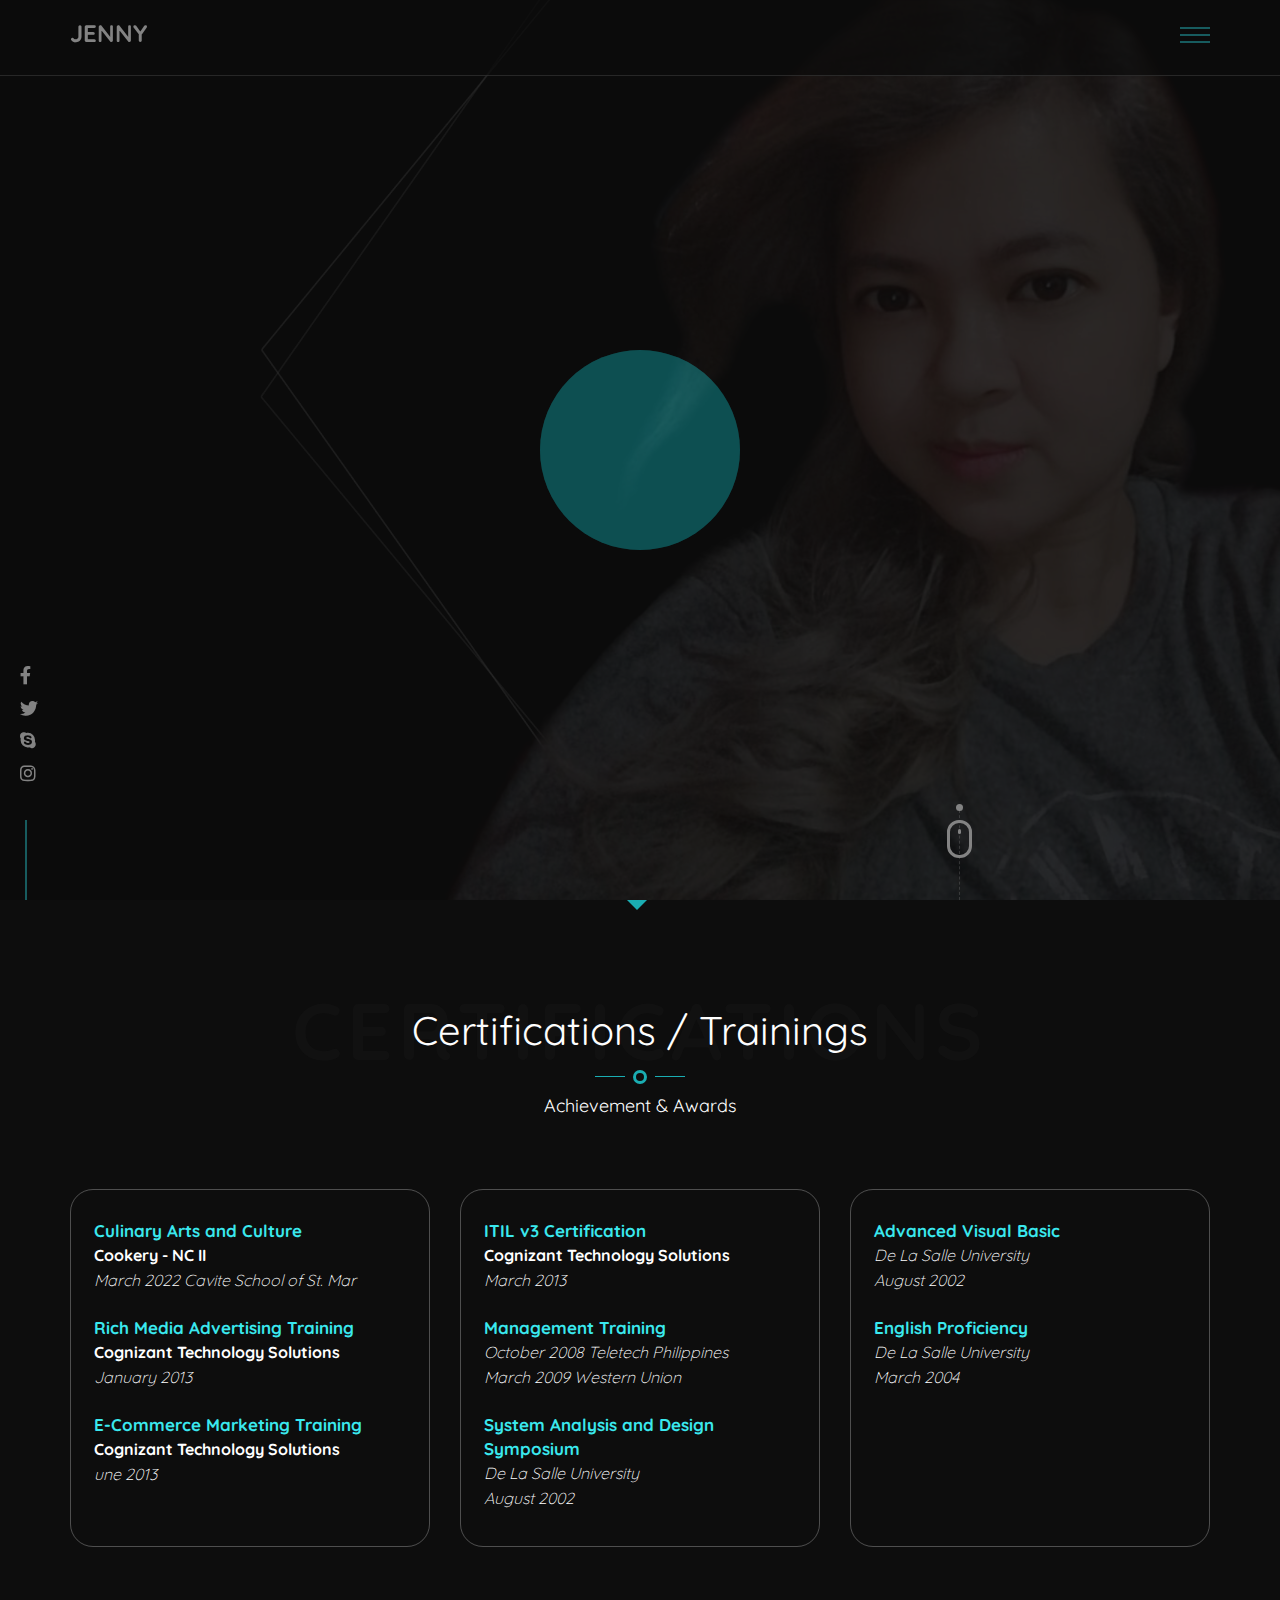
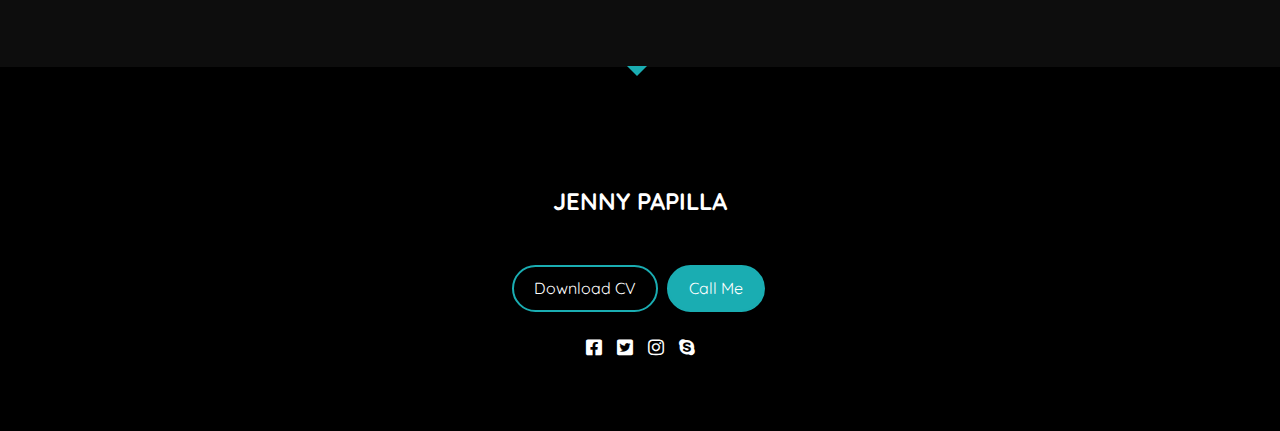
==== certification.html @ 64c02850 "Add files via upload" ====
<!DOCTYPE HTML>
<html lang="en">
<head>
      <meta charset="utf-8">
      <meta http-equiv="X-UA-Compatible" content="IE=edge">
      <meta name="viewport" content="width=device-width, initial-scale=1">
      <meta name="description" content="Hi! I'm Jenny Papilla I am a IT Supervisor and have worked as a consultant. I am confident with my management skills, business acumen and knowledge in analyzation of processes are ideal for the position available in your company." />
      <meta name="keywords" content="Jenny Papilla, Porfolio, It Management, Supervisor" />
      <meta name="author" content="Jenny Papilla" />
      <meta property="og:title" content="Jenny Papilla">
      <meta property="og:url" content="https://jennypapilla.github.io/my/">
      <meta property="og:description" content="Hi! I'm Jenny Papilla I am a IT Supervisor and have worked as a consultant. I am confident with my management skills, business acumen and knowledge in analyzation of processes are ideal for the position available in your company.">
      <meta property="og:image" content="https://jennypapilla.github.io/my/images/slide_1.jpg">
      <link rel="shortcut icon" href="images/favicon.png">
      <title>Jenny Papilla - Objective</title>
      <link rel="stylesheet" href="css/bootstrap.css">
      <link rel="stylesheet" href="css/animate.css">
      <link rel="stylesheet" href="css/all.min.css">
      <link rel="stylesheet" href="css/flexslider.css">
      <link rel="stylesheet" href="css/style.css">
   </head>
   <body>

      <div id="preloader">
         <div class="pre-container">
            <div class="spinner">
               <div class="double-bounce1"></div>
               <div class="double-bounce2"></div>
            </div>
         </div>
      </div>

      <nav id="main-nav">
         <a href="#" class="js-nav-toggle nav-toggle active"><i></i></a>
         <div class="js-fullheight table">
            <div class="table-cell js-fullheight">
               <ul>
                  <li><a href="index.html">Home</a></li>
                  <li><a href="objective.html">Objective</a></li>
                  <li><a href="qualification.html">Qualification</a></li>
                  <li><a href="experience.html">Experience</a></li>
                  <li><a href="certification.html">Certification</a></li>
                  <li><a href="gallery.html">Gallery</a></li>
                  <li><a href="contact.html">Contact</a></li>
               </ul>
               <p class="social-icon">
                  <a href="https://www.facebook.com/1315504285" target="_blank"><i class="fab fa-facebook-square"></i></a>
                  <a href="#"><i class="fab fa-twitter-square"></i></a>
                  <a href="#"><i class="fab fa-instagram"></i></a>
                  <a href="skype:jenel.alexa@gmail.com?chat"><i class="fab fa-skype"></i></a>
               </p>
            </div>
         </div>
      </nav>

      <div class="scroll-icon">
         <a href="#info" class="smoothscroll">
            <div class="mouse"></div>
         </a>
         <div class="end-top"></div>
      </div>
      <div id="page">

         <header class="header">
            <div class="container">
               <div class="navbar-brand">
                  <div class="row">
                     <div class="col-xs-6">
                        <h1 class="text-left"><a class="logo" href="index.html">Jenny</a></h1>
                     </div>
                  </div>
                  <a href="#" class="js-nav-toggle nav-toggle"><i></i></a>
               </div>
            </div>
         </header>

         <section id="banner" class="js-fullheight">
            <div class="flexslider js-fullheight">

               <ul class="list-unstyled ml-5 mt-3 position-relative social-links">
                  <li class="mb-3"><a href="https://www.facebook.com/1315504285" target="_blank"><i class="fab fa-facebook-f"></i></a></li>
                  <li class="mb-3"><a href="#"><i class="fab fa-twitter"></i></a></li>
                  <li class="mb-3"><a href="skype:jenel.alexa@gmail.com?chat"><i class="fab fa-skype"></i></a></li>
                  <li class="mb-3"><a href="#"><i class="fab fa-instagram"></i></a></li>
               </ul>

               <ul class="slides">
                  <li style="background-image: url(images/slide_1.jpg);">
                     <div class="overlay-gradient"></div>
                     <div class="container">
                        <div class="col-md-8 js-fullheight slider-text">
                           <div class="slider-text-inner">
                              <div class="desc slider-mar-top">
                                 <h2>I'm Jenny Papilla!</h2>
                                 <h3>I am a <span>IT</span>
                                    <span id="typed-slide-1"></span>
                                    <span id="typed-strings-slide-1">
                                    <span>Supervisor</span>
                                    <span>Specialist</span>
                                    </span>
                                 </h3>
								<p class="education">De La Salle University - Dasmariñas, Cavite 2004<br>
								   Bachelor of Science in Computer Science</p>
                              </div>
                           </div>
                        </div>
                     </div>
                  </li>

               </ul>
            </div>
         </section>

         <section id="certification" class="bg-light pb-80">
            <div class="container">
               <div class="row">
                  <div class="col-md-8 col-md-offset-2 text-center heading">
                     <div class="header-page">
                        <h2>Certifications / Trainings</h2>
                        <span></span>
                     </div>
					 <span class="heading-meta-sub">Certifications</span>
                     <p>Achievement & Awards</p>
                  </div>
               </div>
               <div class="row">
                  <div class="col-md-4">
                     <div class="core">
                        <div class="text">
                           <span class="header">Culinary Arts and Culture</span><br>
							<span class="meta">Cookery - NC II</span><br>
							<span class="year">March 2022 Cavite School of St. Mar</span>
                        </div>
                        <div class="text">
                           <span class="header">Rich Media Advertising Training</span><br>
							<span class="meta">Cognizant Technology Solutions</span><br>
							<span class="year">January 2013</span>
                        </div>
                        <div class="text">
                           <span class="header">E-Commerce Marketing Training</span><br>
							<span class="meta">Cognizant Technology Solutions</span><br>
							<span class="year">une 2013</span>
                        </div>						
                     </div>				 
                  </div>
                  <div class="col-md-4">
                     <div class="core">
                        <div class="text">
                           <span class="header">ITIL v3 Certification</span><br>
							<span class="meta">Cognizant Technology Solutions</span><br>
							<span class="year">March 2013</span>
                        </div>
                        <div class="text">
                           <span class="header">Management Training</span><br>
							<span class="year">October 2008 Teletech Philippines</span><br>
							<span class="year">March 2009 Western Union</span>
                        </div>	
                        <div class="text">
                           <span class="header">System Analysis and Design Symposium</span><br>
							<span class="year">De La Salle University</span><br>
							<span class="year">August 2002</span>
                        </div>							
                     </div>
                  </div>
                   <div class="col-md-4">
                     <div class="core">
                        <div class="text">
                           <span class="header">Advanced Visual Basic</span><br>
							<span class="year">De La Salle University</span><br>
							<span class="year">August 2002</span>
                        </div>	
                        <div class="text">
                           <span class="header">English Proficiency</span><br>
							<span class="year">De La Salle University</span><br>
							<span class="year">March 2004</span>
                        </div>							
                     </div>
                  </div>
               </div>
            </div>
         </section>
		 
          <footer>
            <div id="footer">
               <div class="container">
                  <div class="row copy-right">
                     <div class="col-md-6 col-md-offset-3 text-center">
                        <h2><a class="footer-logo" href="index.html">Jenny Papilla</a></h2>

                           <div class="col-md-12 no-padding mt-20">
                              <a class="btn btn " href="files/my_cv.pdf">Download CV</a>
                              <a class="btn btn-primary" href="tel:+639605753248">Call Me</a> 
                           </div>
						   
                        <p class="social-icon">
                           <a href="https://www.facebook.com/1315504285" target="_blank"><i class="fab fa-facebook-square"></i></a>
                           <a href="#"><i class="fab fa-twitter-square"></i></a>
                           <a href="#"><i class="fab fa-instagram"></i></a>
                           <a href="skype:jenel.alexa@gmail.com?chat"><i class="fab fa-skype"></i></a>
                        </p>
                     </div>
                  </div>
               </div>
            </div>
            <a id="back-to-top" href="#"><i class="fas fa-chevron-up"></i></a>
         </footer>
      </div>
      <script src="js/jquery.min.js"></script>
      <script src="js/jquery.easing.1.3.js"></script>
      <script src="js/bootstrap.min.js"></script>
      <script src="js/jquery.waypoints.min.js"></script>
      <script src="js/jquery.countTo.js"></script>
      <script src="js/jquery.flexslider-min.js"></script>
      <script src="js/isotope.pkgd.min.js"></script>
      <script src="js/imagesloaded.pkgd.min.js"></script>
      <script src="js/typed.min.js"></script>
      <script src="js/custom.js"></script>
   </body>
</html>
---- css/style.css ----
@import url('https://fonts.googleapis.com/css?family=Quicksand:300,400,500,600,700&amp;display=swap');

html,
body {
  scroll-behavior: smooth;
}

body {
  font-family: "Quicksand", Arial, sans-serif;
  line-height: 1.8;
  font-size: 20px;
  background-color: #0d0d0d;
  font-weight: 400;
  overflow-x: hidden;
  color: #fff;
}

@media screen and (max-width: 992px) {
  body {
    font-size: 14px;
  }
}


body.menu-show {
  overflow: hidden;
  position: fixed;
  height: 100%;
  width: 100%;
}


/* ScrollBar */


/* width */
::-webkit-scrollbar {
  width: 5px;
}


/* Track */
::-webkit-scrollbar-track {
  border-radius: 20px;
}


/* Handle */
::-webkit-scrollbar-thumb {
  background: #1aadb2;
  border-radius: 10px;
}


/* Handle on hover */
::-webkit-scrollbar-thumb:hover {
  background: #1aadb2;
}

@media screen and (max-width: 992px) {
   ::-webkit-scrollbar {
    display: none;
  }
}


/* Typography */

a {
  color: #fff;
  -webkit-transition: 0.5s;
  -o-transition: 0.5s;
  transition: 0.5s;
}

a:hover {
  color: #1aadb2;
}

a:focus,
a:active {
  outline: none;
}

p,
span {
  margin-bottom: 1.5em;
  font-size: 18px;
  color: #fff;
  font-weight: 400;
}

span {
  font-weight: 700;
  font-size: 16px;
  color: #fff;
}

h1,
h2,
h3,
h4,
h5,
h6 {
  color: #fff;
  font-family: "Quicksand", Arial, sans-serif;
  font-weight: 400;
  margin: 0 0 30px 0;
}

::-webkit-selection {
  color: #fcfcfc;
  background: #b7c2c2;
}

::-moz-selection {
  color: #fcfcfc;
  background: #b7c2c2;
}

::selection {
  color: #fcfcfc;
  background: #b7c2c2;
}

hr {
  margin-top: 20px;
  margin-bottom: 20px;
  border: 0;
  border-top: 1px solid #eeeeee21;
  width: 100%;
}


/*======================
        3.HELPER
========================*/

#particles-js {
  height: 100vh;
  width: 100%;
  position: absolute;
  opacity: 0.3;
  z-index: 2;
  top: 0;
}

#page {
  position: relative;
  -webkit-transition: all 0.8s cubic-bezier(0.175, 0.885, 0.32, 1.275);
  -moz-transition: all 0.8s cubic-bezier(0.175, 0.885, 0.32, 1.275);
  -ms-transition: all 0.8s cubic-bezier(0.175, 0.885, 0.32, 1.275);
  -o-transition: all 0.8s cubic-bezier(0.175, 0.885, 0.32, 1.275);
  transition: all 0.8s cubic-bezier(0.175, 0.885, 0.32, 1.275);
  background-color: #0d0d0d;
}


/* buttons */

.btn {
  display: inline-block;
  margin-bottom: 0;
  font-weight: normal;
  text-align: center;
  vertical-align: middle;
  touch-action: manipulation;
  cursor: pointer;
  background-image: none;
  border: 1px solid transparent;
  white-space: nowrap;
  padding: 10px 20px;
  font-size: 14px;
  line-height: 1.42857;
  border-radius: 50px;
  -webkit-user-select: none;
  -moz-user-select: none;
  -ms-user-select: none;
  user-select: none;
}

.btn {
  margin-right: 4px;
  margin-bottom: 20px;
  font-family: "Quicksand", Arial, sans-serif;
  font-size: 16px;
  font-weight: 400;
  color: #1aadb2;
  border: 2px solid #1aadb2;
  -webkit-transition: 0.5s;
  -o-transition: 0.5s;
  transition: 0.5s;
}

.btn:hover {
  margin-right: 4px;
  margin-bottom: 20px;
  font-family: "Quicksand", Arial, sans-serif;
  font-size: 16px;
  font-weight: 400;
  border: 2px solid #fff;
  -webkit-transition: 0.5s;
  -o-transition: 0.5s;
  transition: 0.5s;
}

.btn:hover,
.btn:active,
.btn:focus {
  box-shadow: none !important;
  outline: none !important;
  color: #fff !important;
}

.btn-primary {
  background: #1aadb2;
  color: #000;
  border: 2px solid #1aadb2;
}

.btn-primary:hover,
.btn-primary:focus,
.btn-primary:active {
  background: transparent;
  border-color: #fff !important;
}

.btn-primary.btn-outline {
  background: transparent;
  color: #1aadb2;
  border: 2px solid #1aadb2;
}

.btn-primary.btn-outline:hover,
.btn-primary.btn-outline:focus,
.btn-primary.btn-outline:active {
  background: #1aadb2;
  color: #fff !important;
}

/* Sections */

#featured,
#about,
#blog,
#contact,
#work,
#about-section,
#map-section,
#qualification,
#cerfication,
#resume,
#process {
  padding-bottom: 80px;
}

#blog,
#work,
#contact,
#qualification,
#cerfication,
#resume,
#process {
  padding-top: 80px;
}

.heading {
  margin-bottom: 2em;
}

.heading h2 {
  font-size: 40px;
  font-weight: 400;
  line-height: 1.5;
}

.bg-section {
  background: rgba(0, 0, 0, 0.05);
}

.intro-heading {
  font-size: 40px;
  font-weight: 400;
  line-height: 1.5;
  border: 1px solid #1aadb2;
  display: inline-block;
  padding: 10px;
}

@media screen and (max-width: 768px) {
  .intro-heading {
    font-size: 30px;
  }
}

#about .about-content {
  margin-bottom: 5em;
}

#blog .blog {
  margin-bottom: 60px;
}

/* social icons */

.social-icons {
  margin: 0;
  padding: 0;
}

.social-icons li {
  margin: 0;
  padding: 0;
  list-style: none;
  display: -moz-inline-stack;
  display: inline-block;
  zoom: 1;
  *display: inline;
}

.social-icons li a {
  display: -moz-inline-stack;
  display: inline-block;
  zoom: 1;
  *display: inline;
  color: #fff;
  padding-left: 10px;
  padding-right: 10px;
  text-decoration: none;
}

.social-icons li a i {
  font-size: 20px;
}

.social-icon a {
  padding: 0 5px;
}

.social-icon a i {
  color: #fff;
}

.social-icon a:hover,
.social-icon a:focus {
  text-decoration: none;
}

.social-icon a i:hover {
  color: #000;
}

.social-links {
  content: '';
  position: absolute;
  z-index: 5;
  display: block;
  margin-left: 20px;
  bottom: 100px;
  font-size: 18px;
}

.social-links:after {
  content: '';
  position: absolute;
  width: 2px;
  height: 80px;
  background: #1aadb2;
  z-index: 2;
  display: block;
  overflow: hidden;
  margin-top: 30px;
  margin-left: 5px;
}

.social-links li a {
  color: #fff!important;
}

.social-links li a:hover {
  color: #1aadb2!important;
}


/* background sections */

.bg-dark {
  background: #070707;
}

.bg-light {
  background-color: #0d0d0d;
}

.bg-dots {
  width: 100%;
  background-image: url(../images/tab-bg-elements.png);
  background-repeat: no-repeat;
  background-size: cover;
  background-position: center center;
}

.bg-dots-black {
  width: 100%;
  background-image: url(../images/bg-dots.svg);
  background-repeat: no-repeat;
  background-size: cover;
  background-position: center center;
}

.header-page span:after {
  content: '';
  position: absolute;
  width: 14px;
  height: 14px;
  left: calc(50% - 7px);
  bottom: 65px;
  -webkit-border-radius: 50%;
  border-radius: 50%;
  border: 3px solid #1aadb2;
}

@media (max-width: 991px) {
  .header-page span:after {
    content: '';
    position: absolute;
    width: 14px;
    height: 14px;
    left: calc(50% - 7px);
    bottom: 137px;
    -webkit-border-radius: 50%;
    border-radius: 50%;
    border: 3px solid #1aadb2;
  }
}

.header-page h2:before, 
.header-page h2:before {
    content: '';
    position: absolute;
    width: 30px;
    height: 1px;
    left: calc(50% - 45px);
    bottom: 72px;
    background-color: #1aadb2;
}

@media (max-width: 991px) {
  .header-page h2:before,
  .header-page h2:before {
    content: '';
    position: absolute;
    width: 30px;
    height: 1px;
    left: calc(50% - 45px);
    bottom: 143px;
    background-color: #1aadb2;
  }
}

.header-page h2:after, 
.header-page h2:after {
    content: '';
    position: absolute;
    width: 30px;
    height: 1px;
    left: calc(50% + 15px);
    bottom: 72px;
    background-color: #1aadb2;
}

@media (max-width: 991px) {
  .header-page h2:after,
  .header-page h2:after {
    content: '';
    position: absolute;
    width: 30px;
    height: 1px;
    left: calc(50% + 15px);
    bottom: 143px;
    background-color: #1aadb2;
  }
}

.heading-meta-sub {
  margin-bottom: 15px;
  display: block;
  font-size: 80px;
  text-transform: uppercase;
  color: #99999908;
  font-weight: 700;
  letter-spacing: 5px;
  position: absolute;
  text-align: center;
  z-index: 0;
  top: -42px;
  left: 0;
  right: 0;
  margin-left: auto;
  margin-right: auto;
}

@media (max-width: 991px) {
  .heading-meta-sub {
    margin-bottom: 15px;
    display: block;
    font-size: 48px;
    text-transform: uppercase;
    color: #99999908;
    font-weight: 700;
    letter-spacing: 5px;
    position: absolute;
    text-align: center;
    z-index: 0;
    top: -40px;
    left: 0;
    right: 0;
    margin-left: auto;
    margin-right: auto;
  }
}

.mb-1 {
  margin-bottom: 1.5em!important;
}

.mt-20 {
  margin-top: 20px!important;
}

.mb-20 {
  margin-bottom: 20px!important;
}

.mb-40 {
  margin-bottom: 40px!important;
}

.mt-40 {
  margin-top: 40px!important;
}

.px-25{
  padding: 0px 25px!important;
}

.pt-0{
  padding-top: 0!important;
}

.p-80{
  padding-bottom: 80px!important;
}


.no-padding{
  padding: 0;
  margin: 0;
}


.post-entry {
  width: 100%;
  display: table;
}
@media screen and (max-width: 992px) {
  .post-entry {
    display: block;
    min-height: 400px;
  }
}
.post-entry .post-image {
  background-size: cover;
  background-position: center center;
  background-repeat: no-repeat;
  position: relative;
  height: 474px;
}
@media screen and (max-width: 768px) {
  .post-entry .post-image {
    display: block;
    height: 400px;
  }
}

.post-entry .display-tc {
  display: table-cell;
  vertical-align: middle;
  position: absolute;
  bottom: -115px;
  left: -30%;
  width: 450px;
  border: 1px solid #1aadb2;
}

@media screen and (max-width: 992px) {
  .post-entry .display-tc {
    display: block;
    vertical-align: none;
    text-align: left;
    height: inherit;
    width:315px;
    left: 5%;
  }
}
.post-entry .desc {
  padding: 2em;
  background: rgba(0, 0, 0, 0.9);
  -webkit-box-shadow: 0px 10px 30px -13px rgba(0, 0, 0, 0.75);
  -moz-box-shadow: 0px 10px 30px -13px rgba(0, 0, 0, 0.75);
  box-shadow: 0px 10px 30px -13px rgba(0, 0, 0, 0.75);
}
.post-entry .desc h3 {
  color: #fff;
  font-size: 40px;
  line-height: 54px;
}
.post-entry .desc p {
  color: rgba(255, 255, 255, 0.8);
  margin-bottom: 0;
}
.post-entry .desc .date {
  display: block;
  margin-bottom: 20px;
  color: rgba(255, 255, 255, 0.8);
  font-size: 12px;
  text-transform: uppercase;
  letter-spacing: 5px;
}
@media screen and (max-width: 768px) {
  .post-entry .desc {
    padding: 1.5em;
  }
  .post-entry .desc h3 {
    font-size: 30px;
  }
}

.skill-item h5 {
  font-size: 15px;
  margin-bottom: 5px;
  display: inline-block;
}

.skill-item span {
  font-size: 15px;
  margin-bottom: 5px;
  display: inline-block;
  float: right;
  font-weight: 400;
}

.progress-bar {
  float: left;
  width: 0%;
  height: 100%;
  font-size: 12px;
  line-height: 20px;
  color: transparent;
  text-align: center;
  background-color: #1aadb2;
  -webkit-box-shadow: inset 0 -1px 0 rgba(0, 0, 0, 0.15);
  box-shadow: inset 0 -1px 0 rgba(0, 0, 0, 0.15);
  -webkit-transition: width 0.6s ease;
  -o-transition: width 0.6s ease;
  transition: width 0.6s ease;
}

@media (max-width: 575px) {
  .skill-item {
    margin-bottom: 30px;
    margin-left: 0px;
  }
}

.progress {
  width: 100%;
  overflow: hidden;
  height: 2px;
  margin-bottom: 20px;
  background-color: #ffffff08;
  border-radius: 4px;
  -webkit-box-shadow: inset 0 1px 2px rgba(0, 0, 0, 0.1);
  box-shadow: inset 0 1px 2px rgba(0, 0, 0, 0.1);
}

.progress-bar,
.progress {
  transition: all 4s;
}


.intro-section {
    margin-bottom: 2em;
    padding-bottom: 2em;
}

.table {
  display: table;
  width: 100%;
  height: 100%;
}

@media screen and (max-width: 768px) {
  .table {
    display: block !important;
    height: inherit !important;
    width: inherit !important;
  }
}

.table .table-cell {
  width: 100%;
  height: 100%;
  display: table-cell;
  vertical-align: middle;
}

@media screen and (max-width: 768px) {
  .table .table-cell {
    display: block !important;
    height: inherit !important;
    width: inherit !important;
  }
}

.form-control {
  display: block;
  width: 100%;
  height: 42px;
  padding: 10px 20px;
  font-size: 14px;
  line-height: 1.42857;
  background-color: transparent;
  border-radius: 0px;
  border-bottom: 1px solid #1aadb2;
  -o-transition: border-color ease-in-out 0.15s, box-shadow ease-in-out 0.15s;
  transition: border-color ease-in-out 0.15s, box-shadow ease-in-out 0.15s;
}

.img-fluid {
  width: 100%;
  height: auto;
}


/* scroll icon */

.scroll-icon {
  position: absolute;
  width: 200px;
  height: 90px;
  padding-right: 3.5rem;
  bottom: 0px;
  right: 25%;
  text-align: right;
  border-right: 1px dashed rgba(255, 255, 255, 0.3);
  z-index: 2;
}

.scroll-icon .mouse {
  position: absolute;
  height: 38px;
  width: 25px;
  border: 3px solid #fff;
  border-radius: 12px;
  right: -13px;
  top: 10px;
  display: block;
  text-align: center;
  z-index: 10;
  -webkit-animation: vertical 3s ease infinite;
  animation: vertical 3s ease infinite;
}

.scroll-icon .mouse::before {
  content: "";
  display: block;
  height: 5px;
  width: 3px;
  background-color: #fff;
  position: absolute;
  top: 6px;
  left: 50%;
  margin-left: -1.5px;
  border-radius: 2px;
}

.scroll-icon .end-top {
  content: "";
  background-color: #fff;
  width: 7px;
  height: 7px;
  border-radius: 50%;
  display: inline-block;
  vertical-align: top;
  position: absolute;
  top: -6px;
  right: -4px;
}

.scroll-icon .scroll-text {
  font-size: 1.5rem;
  color: #FFFFFF;
  margin-top: 1.5rem;
}

@-webkit-keyframes vertical {
  0%,
  60%,
  80%,
  100% {
    -webkit-transform: translateY(0);
  }
  20% {
    -webkit-transform: translateY(-5px);
  }
  40% {
    -webkit-transform: translateY(20px);
  }
}

@keyframes vertical {
  0%,
  60%,
  80%,
  100% {
    -webkit-transform: translateY(0);
  }
  20% {
    -webkit-transform: translateY(-5px);
  }
  40% {
    -webkit-transform: translateY(20px);
  }
}


/* back to top button */

#back-to-top {
    position: fixed;
    bottom: 25px;
    right: 25px;
    color: #1aadb2;
    background: transparent;
    padding: 5px 10px;
    border: 1px solid #1aadb2;
}

#back-to-top:hover {
    position: fixed;
    bottom: 25px;
    right: 25px;
    color: #fff;
    background: #1aadb2;
    padding: 5px 10px;
    border: 1px solid #1aadb2;
}


/*===========================
        4.NAVIGATION
=============================*/

.menu-show #page {
  -webkit-transform: scale(0.9);
  -moz-transform: scale(0.9);
  -ms-transform: scale(0.9);
  -o-transform: scale(0.9);
  transform: scale(0.9);
}

#main-nav {
  position: absolute;
  top: 0;
  bottom: 0;
  left: 0;
  right: 0;
  width: 100%;
  height: 100%;
  background: rgba(0, 0, 0, 0.93);
  padding: 3em 0;
  z-index: 1002;
  text-align: center;
  visibility: hidden;
  opacity: 0;
  -webkit-transition: all 0.8s cubic-bezier(0.175, 0.885, 0.32, 1.275);
  -moz-transition: all 0.8s cubic-bezier(0.175, 0.885, 0.32, 1.275);
  -ms-transition: all 0.8s cubic-bezier(0.175, 0.885, 0.32, 1.275);
  -o-transition: all 0.8s cubic-bezier(0.175, 0.885, 0.32, 1.275);
  transition: all 0.8s cubic-bezier(0.175, 0.885, 0.32, 1.275);
  -webkit-transform: scale(0);
  -moz-transform: scale(0);
  -ms-transform: scale(0);
  -o-transform: scale(0);
  transform: scale(0);
  overflow: hidden!important;
}

#main-nav .nav-toggle {
  position: absolute;
  top: 30px;
  right: 30px;
  padding: 20px;
  height: 50px;
  width: 50px;
  background: rgba(0, 0, 0, 0.5);
  line-height: 0;
  padding: 0 !important;
  visibility: hidden;
  opacity: 0;
  -webkit-border-radius: 50%;
  -moz-border-radius: 50%;
  -ms-border-radius: 50%;
  border-radius: 50%;
  -webkit-transition: 0.3s;
  -o-transition: 0.3s;
  transition: 0.3s;
}

#main-nav .nav-toggle:hover {
  background: rgba(0, 0, 0, 0.7);
}

#main-nav .nav-toggle i {
  top: 19px !important;
  left: 0 !important;
  margin: 0 !important;
  padding: 0 !important;
  line-height: 0;
  text-indent: 0;
}

#main-nav .nav-toggle.show {
  visibility: visible;
  opacity: 1;
}

.menu-show #main-nav {
  visibility: visible;
  opacity: 1;
  -webkit-transform: scale(1);
  -moz-transform: scale(1);
  -ms-transform: scale(1);
  -o-transform: scale(1);
  transform: scale(1); 
}

#main-nav h1 {
  text-transform: uppercase;
  font-weight: 700;
  font-size: 30px;
  margin-bottom: 0;
}

#main-nav h1 .logo {
  color: #fff;
}

#main-nav h1 .logo:hover {
  text-decoration: none;
}

#main-nav ul {
  text-align: center;
  padding: 50px 0 50px 0;
  margin: 0;
}

@media screen and (max-width: 768px) {
  #main-nav ul {
    padding: 20px 0 0 0;
  }
}

#main-nav ul li {
  padding: 0;
  margin: 0;
  display: inline-block;
  font-family: "Quicksand", Arial, sans-serif;
}

#main-nav ul li a {
    display: block;
    width: 100%;
    color: rgba(255, 255, 255, 0.8);
    font-size: 23px;
    padding: 8px 18px;
}

@media screen and (max-width: 768px) {
  #main-nav ul li a {
    font-size: 30px;
    padding: 10px 0;
  }
}

#main-nav ul li a:hover,
#main-nav ul li a:active,
#main-nav ul li a:focus {
  color: white;
  outline: none;
  color: #1aadb2;
  text-decoration: none; 
}

@media screen and (max-width: 768px) {
  #main-nav ul li {
    display: block;
  }
}

#main-nav .social-icon a i {
  /* color: rgba(255, 255, 255, 0.5); */
  color: #fff;
}

#main-nav .social-icon a i:hover {
  /* color: rgba(255, 255, 255, 0.5); */
  color: #1aadb2;
}

.nav-toggle {
  cursor: pointer;
  text-decoration: none;
  position: absolute !important;
  top: 0;
  right: 0;
}

.nav-toggle.active i::before,
.nav-toggle.active i::after {
  background: #fff;
}

.nav-toggle.dark.active i::before,
.nav-toggle.dark.active i::after {
  background: #fff;
}

.nav-toggle:hover,
.nav-toggle:focus,
.nav-toggle:active {
  outline: none;
  border-bottom: none !important;
}

.nav-toggle i {
  position: relative;
  display: -moz-inline-stack;
  display: inline-block;
  zoom: 1;
  *display: inline;
  width: 30px;
  height: 2px;
  color: #1aadb2;
  font: bold 14px/.4 Helvetica;
  text-transform: uppercase;
  text-indent: -55px;
  background: #1aadb2;
  transition: all .2s ease-out;
}

.menu-show .nav-toggle i {
  background: #fff;
  color: #fff;
}

.nav-toggle i::before,
.nav-toggle i::after {
  content: '';
  width: 30px;
  height: 2px;
  background: #1aadb2;
  position: absolute;
  left: 0;
  -webkit-transition: 0.2s;
  -o-transition: 0.2s;
  transition: 0.2s;
}

.menu-show .nav-toggle i::before,
.menu-show .nav-toggle i::after {
  background: #1aadb2;
}

@media screen and (max-width: 992px) {
  .nav-toggle i {
    background: #1aadb2;
  }
  .nav-toggle i::before,
  .nav-toggle i::after {
    background: #1aadb2;
  }
}

.nav-toggle.dark i {
  position: relative;
  color: #000;
  background: #000;
  transition: all .2s ease-out;
}

.nav-toggle.dark i::before,
.nav-toggle.dark i::after {
  background: #000;
  -webkit-transition: 0.2s;
  -o-transition: 0.2s;
  transition: 0.2s;
}

.nav-toggle i::before {
  top: -7px;
}

.nav-toggle i::after {
  bottom: -7px;
}

.nav-toggle:hover i::before {
  top: -10px;
}

.nav-toggle:hover i::after {
  bottom: -10px;
}

.nav-toggle.active i {
  background: transparent;
}

.nav-toggle.active i::before {
  top: 0;
  -webkit-transform: rotateZ(45deg);
  -moz-transform: rotateZ(45deg);
  -ms-transform: rotateZ(45deg);
  -o-transform: rotateZ(45deg);
  transform: rotateZ(45deg);
}

.nav-toggle.active i::after {
  bottom: 0;
  -webkit-transform: rotateZ(-45deg);
  -moz-transform: rotateZ(-45deg);
  -ms-transform: rotateZ(-45deg);
  -o-transform: rotateZ(-45deg);
  transform: rotateZ(-45deg);
}

.nav-toggle {
  float: right;
  z-index: 1003;
  position: relative;
  display: block;
  margin: 0 auto;
  cursor: pointer;
  margin-top: 0px;
}

@media screen and (max-width: 768px) {
  .nav-toggle {
    display: block;
    top: 0px;
  }
}


/*===========================
        5.HEADER
=============================*/

header {
    width: 100%;
    position: fixed;
    top: 0;
    padding: 1em 0;
    padding-bottom: 0px;
    background-color: #000000b3;
    border-bottom: 1px #8080807a solid;
    z-index: 2;
    transition: 1s;
}

@media screen and (max-width: 768px) {
  header {
    padding: 2em 0;
    padding-bottom: 0;
  }
}

header .navbar-brand {
  float: left;
  width: 100%;
  position: relative;
  padding: 0;
}

header .navbar-brand h1 {
  width: 20%;
  display: block;
  font-family: "Quicksand", Arial, sans-serif;
  margin-bottom: 0;
}

header .navbar-brand .logo {
  display: block;
  font-size: 24px;
  text-transform: uppercase;
  color: #fff;
  font-weight: 700;
}

header .navbar-brand .logo:hover {
  text-decoration: none !important;
  color: #fff !important;
}

header .navbar-brand .logo:active,
header .navbar-brand .logo:focus {
  outline: none;
  text-decoration: none;
}

header .navbar-brand .logo span {
  font-size: 24px;
  color: #1aadb2;
}

header .navbar-brand .social-icon {
  margin-top: 10px;
  margin-bottom: 0;
  padding-bottom: 0;
  padding-right: 50px;
}

header .navbar-brand .social-icon a {
  margin-bottom: 0;
}

@media screen and (max-width: 992px) {
  header .navbar-brand .social-icon a i {
    color: rgba(255, 255, 255, 0.5);
  }
}

@media screen and (max-width: 480px) {
  header .navbar-brand .social-icon {
    display: none;
  }
}


/*===========================
        6.BANNER
=============================*/

#banner {
  width: 100%;
  margin-bottom: 5em;
  min-height: 700px;
  background: #fff url(../images/loader.html) no-repeat center center;
  z-index: 1;
}

@media screen and (max-width: 992px) {
  #banner {
    width: 100%;
  }
}

#banner .btn.btn-primary {
  padding: 14px 30px !important;
}

#banner .flexslider {
  border: none;
  z-index: 1;
  margin-bottom: 0;
}

#banner .flexslider .slides {
  position: relative;
}

@media screen and (max-width: 768px) {
  #banner .flexslider .slides {
    overflow: hidden;
  }
}

#banner .flexslider .slides li {
  background-repeat: no-repeat;
  background-size: cover;
  background-position: center center;
  background-attachment: fixed;
  min-height: 700px;
  position: relative;
}

#banner .flexslider .slides li:after {
  position: absolute !important;
  top: 0;
  bottom: 0;
  left: 0;
  right: 0;
  content: '';
  background: rgba(0, 0, 0, 0.7);
  z-index: 1;
}

#banner .flexslider .slides .desc h3{
  color: #1aadb2;
}

#banner .flexslider .flex-control-nav {
  position: absolute;
  bottom: 0;
  z-index: 1000;
  width: 1%;
  right:0;
}

@media screen and (max-width: 768px) {
  #banner .flexslider .flex-control-nav {
    bottom: 1em;
    width: 1%;
  }
}

#banner .flexslider .flex-control-nav li a {
  background: rgba(255, 255, 255, 0.2);
  box-shadow: none;
  width: 12px;
  height: 12px;
  cursor: pointer;
}

#banner .flexslider .flex-control-nav li a.flex-active {
  cursor: pointer;
  background: #1aadb2;
}

#banner .flexslider .flex-direction-nav {
  display: none;
}

#banner .flexslider .slider-text {
  display: table;
  opacity: 0;
  height: 700px;
  z-index: 9;
}

@media screen and (max-width: 768px) {
  #banner .flexslider .slider-text {
    text-align: center;
  }
}

#banner .flexslider .slider-text>.slider-text-inner {
  display: table-cell;
  vertical-align: middle;
  height: 700px;
  background-image: url(../images/Shape.png);
  background-repeat: no-repeat;
}

#banner .flexslider .slider-text>.slider-text-inner h2 {
  font-size: 60px;
  font-weight: 400;
  color: #fff;
}

@media screen and (max-width: 768px) {
  #banner .flexslider .slider-text>.slider-text-inner h2 {
    font-size: 40px;
  }
}

#banner .flexslider .slider-text>.slider-text-inner p {
  color: rgba(255, 255, 255, 0.8);
}

#banner .flexslider .slider-text>.slider-text-inner p .btn:hover {
  color: #fff !important;
}

#banner .flexslider .slider-text>.slider-text-inner span {
  color: #fff;
  font-size: 24px;
  font-family: "Quicksand", Arial, sans-serif;
  font-weight: 400;
  margin: 0 0 30px 0;
}

#banner .flexslider .slider-text>.slider-text-inner .lead a {
  color: rgba(255, 255, 255, 0.7);
  border-bottom: 1px solid rgba(255, 255, 255, 0.5);
}

#banner .flexslider .slider-text>.slider-text-inner .lead a:hover {
  text-decoration: none;
}

#banner .flexslider .slider-text>.slider-text-inner .desc {
  padding: 5em;
}

@media screen and (max-width: 992px) {
  #banner .flexslider .slider-text>.slider-text-inner .desc {
    padding: 0;
    background: none;
    -webkit-box-shadow: 0px 10px 30px -13px transparent;
    -moz-box-shadow: 0px 10px 30px -13px transparent;
    box-shadow: 0px 10px 30px -13px transparent;
  }
}

#banner .flex-control-nav li {
    margin: 0px 6px;
    display: inline-block;
    zoom: 1;
    *display: inline;
}

#banner .flexslider .flex-control-nav li a {
  background: transparent;
  border: 1px solid #1aadb2;
  border-radius: 50px;
  box-shadow: none;
  width: 12px;
  height: 12px;
  cursor: pointer;
}

#banner .flexslider:after {
  content: '';
  display: block;
  height: 0;
  position: absolute;
  width: 0;
  overflow: hidden;
  bottom: -10px;
  left: calc(50% - 13px);
  z-index: 2;
  border-top: 10px #1aadb2 solid;
  border-left: 10px transparent solid;
  border-right: 10px transparent solid;
}

.flex-control-nav {
  width: 100%;
  position: absolute;
  bottom: -40px;
  text-align: left;
  margin-right: 20px;
}


/*===========================
        7.ABOUT
=============================*/

#about ul {
  margin: 0;
  list-style: none;
  padding: 0;
}

#about ul li {
  margin-bottom: 1.5em;
  font-size: 16px;
  line-height: 1.75em;
  font-weight: 400;
}

#about ul li span {
  margin-right: 5px;
  display: block;
  margin-bottom: 0;
  color: #1aadb2;
}

#about .img-box img {
  height: 100px;
  width: 100px;
  border-radius: 50%;
  float: left;
  border: 2px solid #1aadb2;
  margin-bottom: 40px;
}

@media (max-width: 991px) {
  #about .img-box img {
    height: 100px;
    width: 100px;
    border-radius: 50%;
    margin: .9rem 0 0 0;
    float: none;
    border: 2px solid #1aadb2;
    margin-bottom: 40px;
  }
}

#about .about-text {
  text-align: left;
  padding-left: 13rem;
}

@media (max-width: 991px) {
  #about .about-text {
    text-align: left;
    padding-left: 0rem;
  }
}

#about .about-info {
  padding-left: 13rem;
}

@media (max-width: 991px) {
  #about .about-info {
    text-align: left;
    padding-left: 0rem;
  }
}

#resume .item .meta {
    font-size: 18px;
    color: #1aadb2;
}

#resume .item h5 {
  opacity: .8;
  font-size: 14px;
  font-weight: 500;
  margin-bottom: 10px;
}

#resume .item h4 {
	margin: 0;
    font-weight: bold;
    color: #3ae8ee;
    padding-bottom: 12px;
    border-bottom: 1px #8080807a solid;
}

#resume .item {
  position: relative;
  width: 100%;
  display: inline-block;
}

#resume .item .item-icon {
  margin-right: 10px;
}


/* Tabs panel */

#resume .tabbable-panel {
  padding: 10px;
}


/* Default mode */

#resume .tabbable-line>.nav-tabs {
  border: none;
  margin: 0px;
}

#resume .tabbable-line>.nav-tabs>li {
  margin-right: 2px;
}

#resume .tabbable-line>.nav-tabs>li>a {
  border: 0;
  margin-right: 0;
  color: #fff;
  font-size: 16px;
  font-weight: 400;
  letter-spacing: 5px;
}

#resume .tabbable-line>.nav-tabs>li>a>i {
  color: #a6a6a6;
}

#resume .tabbable-line>.nav-tabs>li.open,
#resume .tabbable-line>.nav-tabs>li:hover {
  border-bottom: 4px solid #1aadb2;
}

#resume .tabbable-line>.nav-tabs>li.open>a,
#resume .tabbable-line>.nav-tabs>li:hover>a {
  border: 0;
  background: none !important;
  color: #fff;
}

#resume .tabbable-line>.nav-tabs>li.open>a>i,
#resume .tabbable-line>.nav-tabs>li:hover>a>i {
  color: #a6a6a6;
}

#resume .tabbable-line>.nav-tabs>li.open .dropdown-menu,
#resume .tabbable-line>.nav-tabs>li:hover .dropdown-menu {
  margin-top: 0px;
}

#resume .tabbable-line>.nav-tabs>li.active {
  border-bottom: 4px solid #1aadb2;
  position: relative;
}

#resume .tabbable-line>.nav-tabs>li.active>a {
  border: 0;
  color: #1aadb2;
}

#resume .tabbable-line>.nav-tabs>li.active>a>i {
  color: #1aadb2;
}

#resume .tabbable-line>.tab-content {
  margin-top: -3px;
  border: 0;
  border-top: 1px solid #eeeeee0d;
  padding: 15px 0;
}

#resume .portlet .tabbable-line>.tab-content {
  padding-bottom: 0;
}


/* Below tabs mode */

#resume .tabbable-line.tabs-below>.nav-tabs>li {
  border-top: 4px solid transparent;
}

#resume .tabbable-line.tabs-below>.nav-tabs>li>a {
  margin-top: 0;
}

#resume .tabbable-line.tabs-below>.nav-tabs>li:hover {
  border-bottom: 0;
  border-top: 4px solid #1aadb2;
}

#resume .tabbable-line.tabs-below>.nav-tabs>li.active {
  margin-bottom: -2px;
  border-bottom: 0;
  border-top: 4px solid #1aadb2;
}

#resume .tabbable-line.tabs-below>.tab-content {
  margin-top: -10px;
  border-top: 0;
  border-bottom: 1px solid #1aadb2;
  padding-bottom: 15px;
}

#resume .nav-tabs>li.active>a,
#resume .nav-tabs>li.active>a:hover,
#resume .nav-tabs>li.active>a:focus {
  color: #1aadb2;
  background-color: transparent;
  border: 0;
  border-bottom-color: transparent;
  cursor: default;
}

#resume .skill-item h5 {
  font-size: 15px;
  margin-bottom: 5px;
  display: inline-block;
}

#resume .skill-item span {
  font-size: 15px;
  margin-bottom: 5px;
  display: inline-block;
  float: right;
  font-weight: 400;
}

#resume .progress-bar {
  float: left;
  width: 0%;
  height: 100%;
  font-size: 12px;
  line-height: 20px;
  color: transparent;
  text-align: center;
  background-color: #1aadb2;
  -webkit-box-shadow: inset 0 -1px 0 rgba(0, 0, 0, 0.15);
  box-shadow: inset 0 -1px 0 rgba(0, 0, 0, 0.15);
  -webkit-transition: width 0.6s ease;
  -o-transition: width 0.6s ease;
  transition: width 0.6s ease;
}

@media (max-width: 575px) {
  #resume .skill-item {
    margin-bottom: 30px;
    margin-left: 0px;
  }
}

#resume .progress {
  width: 100%;
  overflow: hidden;
  height: 2px;
  margin-bottom: 20px;
  background-color: #ffffff08;
  border-radius: 4px;
  -webkit-box-shadow: inset 0 1px 2px rgba(0, 0, 0, 0.1);
  box-shadow: inset 0 1px 2px rgba(0, 0, 0, 0.1);
}

#resume .progress-bar,
#resume .progress {
  transition: all 4s;
}

#qualification .core {
    text-align: left;
    width: 100%;
    height: 495px;
    border-radius: 23px;
    float: left;
    margin-bottom: 40px;
    position: relative;
    padding: 30px 0;
    border: 1px solid #ffffff45;
}

#certification .core {
    text-align: left;
    width: 100%;
    height: 358px;
    border-radius: 23px;
    float: left;
    margin-bottom: 40px;
    position: relative;
    padding: 28px 23px;
    border: 1px solid #ffffff45;
}

#qualification .core .icon {
  position: absolute;
  top: 0;
  left: 0;
  width: 100px;
  height: 100px;
  display: table;
  text-align: center;
  background: rgba(0, 0, 0, 0.03);
  -webkit-border-radius: 2px;
  -moz-border-radius: 2px;
  -ms-border-radius: 2px;
  border-radius: 2px;
}

#certification .core .icon {
  position: absolute;
  top: 0;
  left: 0;
  width: 100px;
  height: 100px;
  display: table;
  text-align: center;
  background: rgba(0, 0, 0, 0.03);
  -webkit-border-radius: 2px;
  -moz-border-radius: 2px;
  -ms-border-radius: 2px;
  border-radius: 2px;
}

#qualification .core .icon i {
  display: table-cell;
  vertical-align: middle;
  color: #1aadb2;
  font-size: 40px;
  height: 100px;
}

#certification .core .icon i {
  display: table-cell;
  vertical-align: middle;
  color: #1aadb2;
  font-size: 40px;
  height: 100px;
}

@media screen and (max-width: 1200px) {
  #qualification .core .icon i {
    font-size: 40px;
  }
  #certification .core .icon i {
    font-size: 40px;
  }
}

#qualification .core .text {
  width: 100%;
  padding-right: 11px;
}

#certification .core .text {
  width: 100%;
  line-height: 23px;
  padding-bottom: 23px; 
}
#certification .header {
    font-size: 17px;
    font-weight: bold;
    color: #3ae8ee;
}

#qualification .core .text h2,
#qualification .core .text h3 {
  margin: 0;
  padding: 0;
}

#certification .core .text h2,
#certification .core .text h3 {
  margin: 0;
  padding: 0;
}

#qualification .core .text h3 {
  font-weight: 500;
  margin-bottom: 20px;
  color: #1aadb2;
  font-size: 14px;
  letter-spacing: 3px;
  text-transform: uppercase;
}

#certification .core .text h3 {
  font-weight: 500;
  margin-bottom: 20px;
  color: #1aadb2;
  font-size: 14px;
  letter-spacing: 3px;
  text-transform: uppercase;
}

#qualification .core.core-sm .text {
  margin-top: 30px;
}

#certification .core.core-sm .text {
  margin-top: 30px;
}

#qualification .core.core-sm .icon i {
  color: #1aadb2;
  font-size: 40px;
}

#certification .core.core-sm .icon i {
  color: #1aadb2;
  font-size: 40px;
}

@media screen and (max-width: 1200px) {
  #qualification .core.core-sm .icon i {
    font-size: 28px;
  }
  #certification .core.core-sm .icon i {
    font-size: 28px;
  }  
}

#qualification .core-lg .text h2,
#qualification .core-lg .text h3 {
  margin: 0;
  padding: 0;
}

#certification .core-lg .text h2,
#certification .core-lg .text h3 {
  margin: 0;
  padding: 0;
}

#qualification .core-lg .text h3 {
  font-weight: 500;
  margin-bottom: 20px;
  color: rgba(0, 0, 0, 0.8);
  font-size: 14px;
  letter-spacing: .2em;
  text-transform: uppercase;
}

#certification .core-lg .text h3 {
  font-weight: 500;
  margin-bottom: 20px;
  color: rgba(0, 0, 0, 0.8);
  font-size: 14px;
  letter-spacing: .2em;
  text-transform: uppercase;
}

#qualification .core .box-num {
  position: absolute;
  top: 60%;
  transform: translateY(-50%);
  left: 32px;
}

#certification .core .box-num {
  position: absolute;
  top: 60%;
  transform: translateY(-50%);
  left: 32px;
}

#qualification .core .box-num h2 {
  font-weight: 700;
  color: #afafaf12;
}

#certification .core .box-num h2 {
  font-weight: 700;
  color: #afafaf12;
}
/*===========================
        10.COUNTERS
=============================*/

.counters {
  padding: 3em 0;
  background: #000;
}

.counters .heading-section h2 {
  color: #fff;
  font-weight: 400;
  font-size: 40px;
}

.counters .counter {
  font-size: 40px;
  display: block;
  color: #fff;
  font-family: "Quicksand", Arial, sans-serif;
  width: 100%;
  font-weight: 400;
  margin-bottom: .3em;
}

.counters .counter-label {
  color: #fff;
  text-transform: uppercase;
  font-size: 14px;
  letter-spacing: 5px;
  margin-bottom: 2em;
  display: block;
  font-weight: 400;
}


/*===========================
        11.WORK
=============================*/

#work .work-filter {
  list-style: none;
  z-index: 10;
  background: transparent;
  margin-bottom: 30px;
  border: 0;
  border-bottom: 1px solid #eeeeee0d;
  list-style: none;
  z-index: 10;
  background: transparent;
  padding: 0;
}

#work .work-filter:after {
  content: '';
  position: absolute;
  border: 1px solid #1aadb20f;
  position: absolute;
  background-size: 144px 166px;
  background-repeat: no-repeat;
  bottom: -80px;
  left: 1px;
  z-index: -1;
  content: '';
  height: 172px;
  width: 160px;
  background: #0d0d0d;
}

#work .work-filter li.active {
  color: #1aadb2!important;
  border-bottom: 4px solid #1aadb2;
  position: relative;
  padding: 10px 15px;
  font-size: 14px;
}

#work .work-filter li:hover {
  color: #1aadb2!important;
  border-bottom: 4px solid #1aadb2;
  position: relative;
}

#work .work-filter li {
  display: inline-block!important;
  font-size: 18px;
  color: #fff;
  cursor: pointer;
  font-weight: 700;
  padding: 10px 15px;
  font-size: 14px;
}

#work .work {
  background-size: cover;
  background-position: center center;
  background-repeat: no-repeat;
  position: relative;
  width: 100%;
  display: block;
  margin-bottom: 30px;
}

#work .work .desc {
  position: absolute;
  top: 0;
  bottom: 0;
  left: 0;
  width: 100%;
  right: 0;
  background: rgba(0, 0, 0, 0.9);
  opacity: 0;
  -webkit-transition: 0.3s;
  -o-transition: 0.3s;
  transition: 0.3s;
}

#work .work .desc .con {
  position: absolute;
  bottom: 20px;
  left: 20px;
  right: 20px;
}

#work .work .desc .con span {
  display: inline;
  padding-right: 5px;
}

#work .work .desc .con span a {
  color: #cccccc;
  padding: 5px;
  background: #333333;
  -webkit-border-radius: 4px;
  -moz-border-radius: 4px;
  -ms-border-radius: 4px;
  border-radius: 4px;
}

#work .work .desc h3 {
  font-size: 16px;
  font-weight: 500;
  text-transform: uppercase;
  letter-spacing: 1px;
  -webkit-transition: -webkit-transform 0.3s, opacity 0.3s;
  -webkit-transition: opacity 0.3s, -webkit-transform 0.3s;
  transition: opacity 0.3s, -webkit-transform 0.3s;
  -o-transition: transform 0.3s, opacity 0.3s;
  transition: transform 0.3s, opacity 0.3s;
  transition: transform 0.3s, opacity 0.3s, -webkit-transform 0.3s;
  -webkit-transform: translate3d(0, -15px, 0);
  transform: translate3d(0, -15px, 0);
  margin-bottom: 15px;
}

#work .work .desc h3 a {
  color: #1aadb2;
  border-left: 2px solid #1aadb2;
  padding: 10px;
}

#work .work .desc span {
  display: block;
  color: #999999;
  font-size: 13px;
  -webkit-transition: -webkit-transform 0.3s, opacity 0.3s;
  -webkit-transition: opacity 0.3s, -webkit-transform 0.3s;
  transition: opacity 0.3s, -webkit-transform 0.3s;
  -o-transition: transform 0.3s, opacity 0.3s;
  transition: transform 0.3s, opacity 0.3s;
  transition: transform 0.3s, opacity 0.3s, -webkit-transform 0.3s;
  -webkit-transform: translate3d(0, 15px, 0);
  transform: translate3d(0, 15px, 0);
}

#work .work .desc span a {
  color: #000;
}

@media screen and (max-width: 768px) {
  #work .work .desc {
    opacity: 1;
    background: rgba(0, 0, 0, 0.5);
  }
  #work .work .desc h3 {
    font-size: 28px;
    -webkit-transform: translate3d(0, 0, 0);
    transform: translate3d(0, 0, 0);
    color: #000;
  }
  #work .work .desc span {
    -webkit-transform: translate3d(0, 0, 0);
    transform: translate3d(0, 0, 0);
  }
}

#work .work:hover .desc {
  opacity: 1;
}

#work .work:hover .desc h3 {
  -webkit-transform: translate3d(0, 0, 0);
  transform: translate3d(0, 0, 0);
}

#work .work:hover .desc span {
  -webkit-transform: translate3d(0, 0, 0);
  transform: translate3d(0, 0, 0);
}

#work .work-desc h2 {
  font-size: 16px;
  font-weight: 500;
  text-transform: uppercase;
  letter-spacing: 1px;
  margin-bottom: 15px;
}

#work .work-desc span {
  display: block;
  color: #666666;
  font-size: 13px;
  margin-bottom: 15px;
}

#work .work-desc span a {
  color: #666666;
}


/*===========================
        12.BLOG
=============================*/

#blog .blog>a {
  display: block;
  position: relative;
  -webkit-transition: 0.5s;
  -o-transition: 0.5s;
  transition: 0.5s;
}

#blog .blog>a img {
  width: 100%;
}

@media screen and (max-width: 768px) {
  #blog .blog {
    width: 100%;
  }
}

#blog .blog .blog-text {
  margin-bottom: 30px;
  position: relative;
  width: 100%;
  padding: 30px;
  float: left;
  background: #000;
  border-bottom: 2px solid #1aadb2;
  -webkit-box-shadow: 0px 2px 5px 0px rgba(0, 0, 0, 0.6);
  -moz-box-shadow: 0px 2px 5px 0px rgba(0, 0, 0, 0.6);
  box-shadow: 0px 2px 5px 0px rgba(0, 0, 0, 0.6);
  -webkit-transition: 0.3s;
  -o-transition: 0.3s;
  transition: 0.3s;
}

#blog .blog .blog-text span {
  display: inline-block;
  margin-bottom: 20px;
}

#blog .blog .blog-text span.posted_on {
  font-size: 13px;
  letter-spacing: 5px;
  text-transform: uppercase;
  font-weight: 400;
}

#blog .blog .blog-text h3 {
  font-size: 18px;
  margin-bottom: 20px;
  line-height: 1.5;
}

#blog .blog .blog-text h3 a {
  color: white;
}

#blog .blog .blog-text:hover {
  -webkit-box-shadow: 0px 14px 30px -15px rgba(0, 0, 0, 0.3);
  -moz-box-shadow: 0px 14px 30px -15px rgba(0, 0, 0, 0.3);
  -ms-box-shadow: 0px 14px 30px -15px rgba(0, 0, 0, 0.3);
  -o-box-shadow: 0px 14px 30px -15px rgba(0, 0, 0, 0.3);
  box-shadow: 0px 14px 30px -15px rgba(0, 0, 0, 0.3);
}

#blog .blog .blog-text:hover h3 a {
  text-decoration: none;
}


/*===========================
        13.CONTACT
=============================*/

#contact .contact-info {
  margin-bottom: 4em;
  padding: 0;
}

#contact .contact-info li {
  list-style: none;
  margin: 0 0 20px 0;
  position: relative;
  padding-left: 40px;
  color: #fff;
  font-size: 18px;
}

#contact .contact-info li i {
  position: absolute;
  top: .3em;
  left: 0;
  font-size: 22px;
  color: #fff;
}

#contact .contact-info li a {
  color: #fff;
}

.form-control {
  -webkit-box-shadow: none;
  -moz-box-shadow: none;
  -ms-box-shadow: none;
  -o-box-shadow: none;
  box-shadow: none;
  border: none;
  font-size: 18px;
  font-weight: 400;
  border-bottom: 1px solid #1aadb2;
}

.form-control:focus,
.form-control:active {
  box-shadow: none;
  border-bottom: 1px solid #1aadb2;
}

input[type="text"] {
  height: 50px;
}

.form-group {
  margin-bottom: 30px;
}


/*===========================
        14.FOOTER
=============================*/

#footer {
  border-top: 1px solid rgba(0, 0, 0, 0.1);
  padding: 2em 0;
  background: #000;
}

#footer .section-title {
  font-size: 24px;
  font-weight: 400;
}

#footer ul {
  margin: 0;
  padding: 0;
}

#footer ul li {
  font-size: 18px;
  list-style: none;
  margin-bottom: 0;
}

#footer ul li a {
  color: #fff;
}

#footer .footer-logo {
  display: block;
  font-size: 24px;
  text-transform: uppercase;
  color: #fff;
  font-weight: 700;
}

#footer .footer-logo span {
  font-size: 24px;
  color: #1aadb2;
}

#footer .float {
  width: 50%;
  float: left;
}

@media screen and (max-width: 768px) {
  #footer .float {
    width: 100%;
  }
}

#footer .copy-right {
  padding-top: 4em;
}

#footer a {
  color: white;
}

#footer a:hover,
#footer a:focus {
  text-decoration: none;
  color: #1aadb2;
}

#footer .form-inline .form-group {
  width: 100% !important;
  margin-bottom: 10px;
}

#footer .form-inline .form-group .form-control {
  width: 100%;
  background: rgba(0, 0, 0, 0.05);
  border: none;
}

#footer #header-subscribe #email {
  padding-right: 4em;
}

#footer #header-subscribe button {
  position: absolute;
  top: 0;
  right: 10px;
  border-top-left-radius: 0px !important;
  border-bottom-left-radius: 0px !important;
  background: #1aadb2;
  border: none;
}

#footer #header-subscribe button i {
  color: #fff;
  font-size: 25px;
}

#footer:before {
  content: '';
  display: block;
  height: 0;
  position: absolute;
  width: 0;
  overflow: hidden;
  margin-top: -42px;
  left: calc(50% - 13px);
  z-index: 2;
  border-top: 10px #1aadb2 solid;
  border-left: 10px transparent solid;
  border-right: 10px transparent solid;
}

@media screen and (max-width: 992px) {
    #footer:before {
    content: '';
    display: block;
    height: 0;
    position: absolute;
    width: 0;
    overflow: hidden;
    margin-top: -28px;
    left: calc(50% - 13px);
    z-index: 2;
    border-top: 10px #1aadb2 solid;
    border-left: 10px transparent solid;
    border-right: 10px transparent solid;
  }
}


/*===========================
        15.PRELOADER
=============================*/

#preloader {
  position: fixed;
  top: 0;
  left: 0;
  right: 0;
  bottom: 0;
  background-color: #151515;
  /* change if the mask should be a color other than white */
  z-index: 9999;
  /* makes sure it stays on top */
}

.pre-container {
  position: absolute;
  left: 50%;
  top: 50%;
  bottom: auto;
  right: auto;
  -webkit-transform: translateX(-50%) translateY(-50%);
  transform: translateX(-50%) translateY(-50%);
  text-align: center;
}

.spinner {
  width: 200px;
  height: 200px;
  position: relative;
  margin: 100px auto;
}

.double-bounce1,
.double-bounce2 {
  width: 100%;
  height: 100%;
  border-radius: 50%;
  background-color: #1aadb2;
  opacity: 0.6;
  position: absolute;
  top: 0;
  left: 0;
  -webkit-animation: bounce 2.0s infinite ease-in-out;
  animation: bounce 2.0s infinite ease-in-out;
}

.double-bounce2 {
  -webkit-animation-delay: -1.0s;
  animation-delay: -1.0s;
}

@-webkit-keyframes bounce {
  0%,
  100% {
    -webkit-transform: scale(0.0)
  }
  50% {
    -webkit-transform: scale(1.0)
  }
}

@keyframes bounce {
  0%,
  100% {
    transform: scale(0.0);
    -webkit-transform: scale(0.0);
  }
  50% {
    transform: scale(1.0);
    -webkit-transform: scale(1.0);
  }
}

.education {
	margin: 0;
    font-style: italic;
    font-size: initial;	
	line-height: 23px;
}
.slider-mar-top {
	margin-top: 136px;	
}

.year {
    font-weight: 200;
    font-style: italic;	
}
.pt-0 {
    padding-top: 0 !important;	
}
.pt-80 {
    padding-top: 80px;	
}
.pb-80 {
    padding-bottom: 80px;	
}
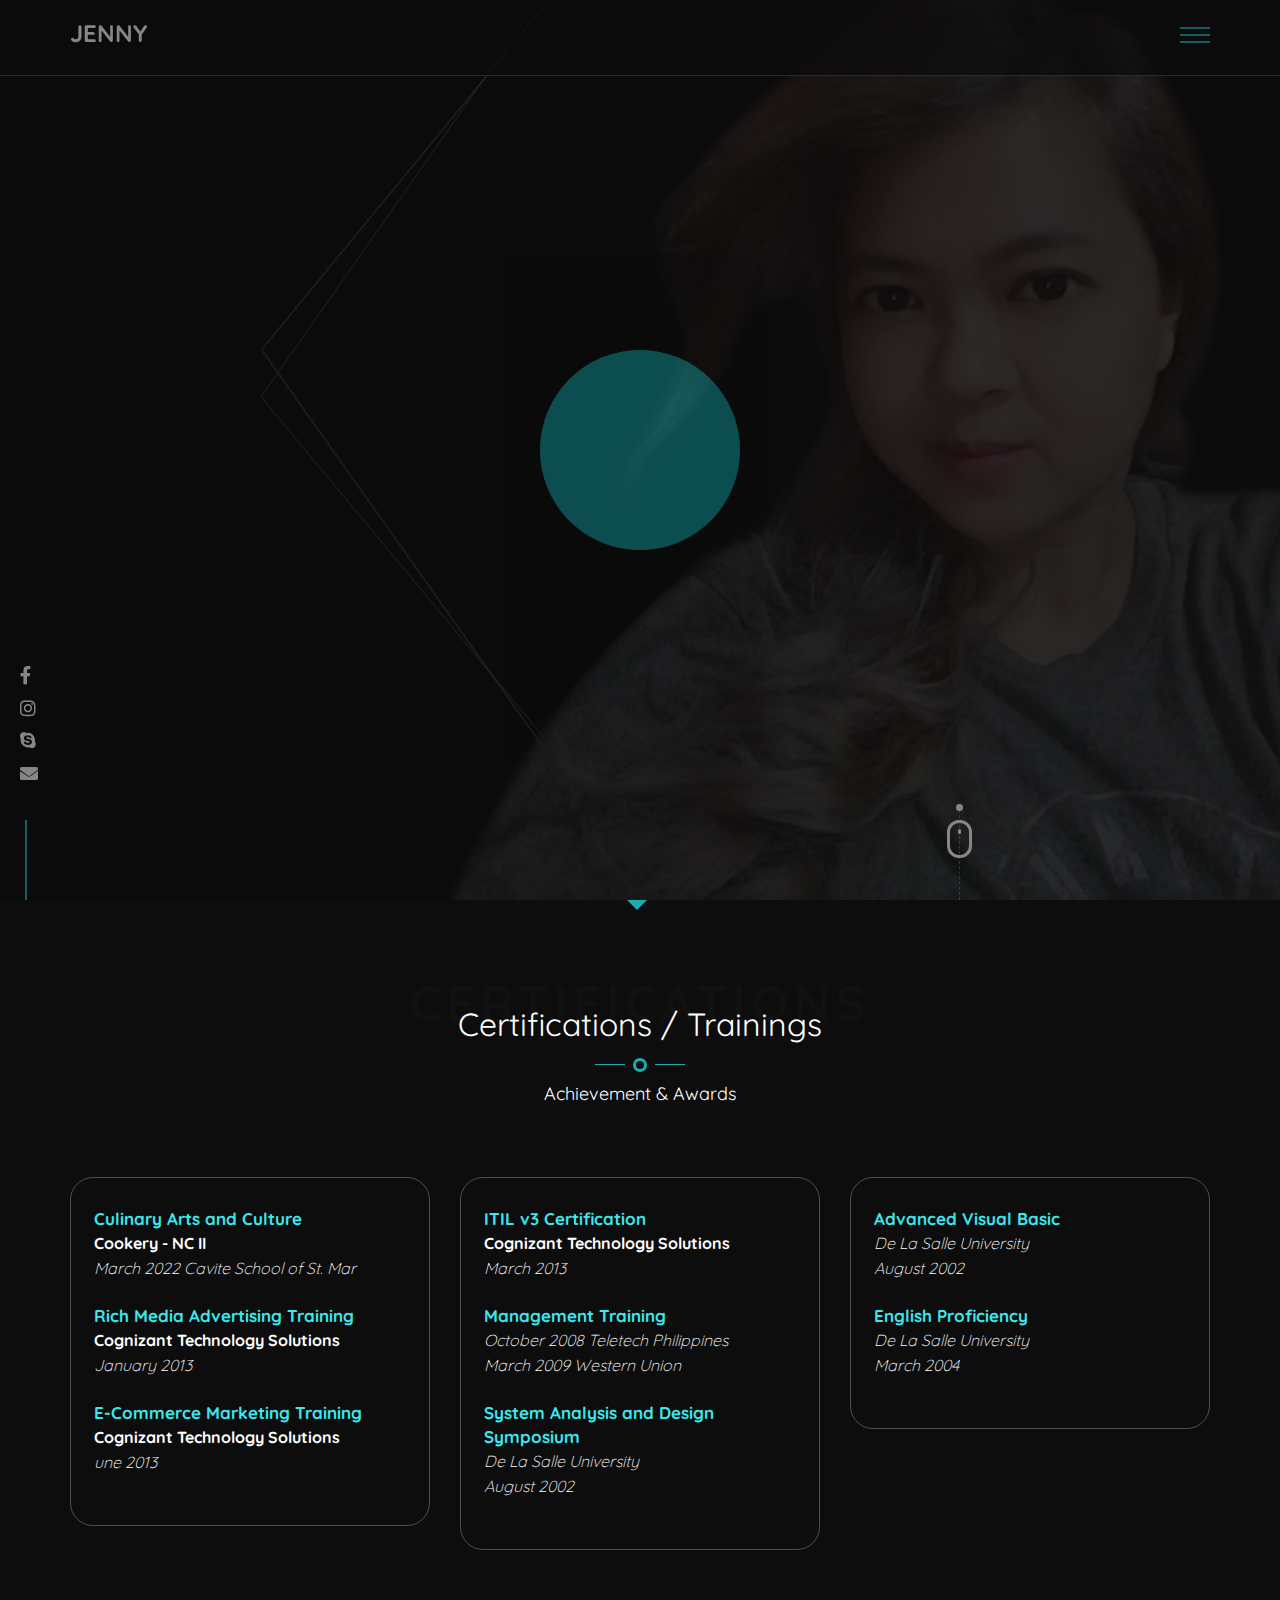
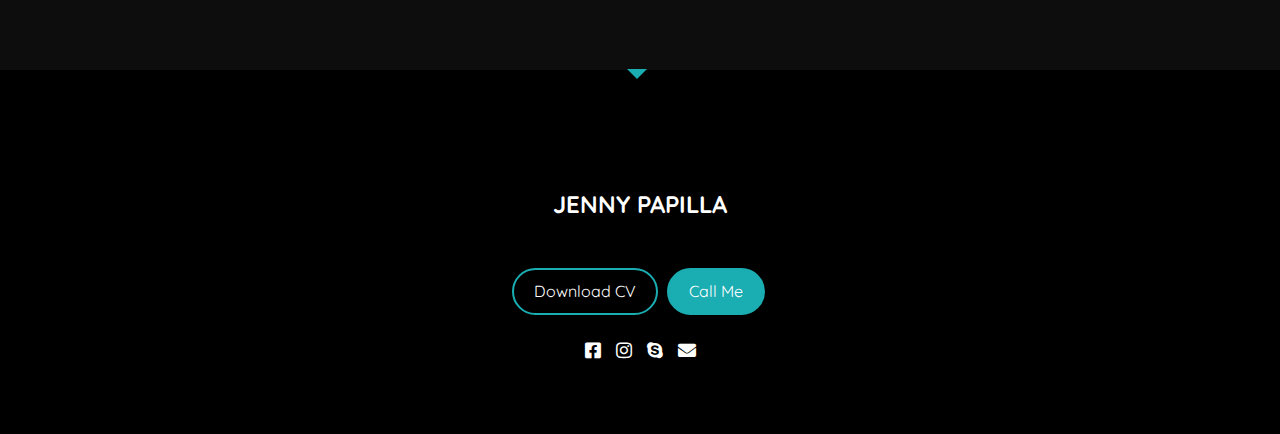
==== commit 3df77573: "Update certification.html" ====
--- a/certification.html
+++ b/certification.html
@@ -7,12 +7,13 @@
       <meta name="description" content="Hi! I'm Jenny Papilla I am a IT Supervisor and have worked as a consultant. I am confident with my management skills, business acumen and knowledge in analyzation of processes are ideal for the position available in your company." />
       <meta name="keywords" content="Jenny Papilla, Porfolio, It Management, Supervisor" />
       <meta name="author" content="Jenny Papilla" />
-      <meta property="og:title" content="Jenny Papilla">
-      <meta property="og:url" content="https://jennypapilla.github.io/my/">
+      <meta property="og:title" content="Jenny Papilla - I am an IT Supervisor">
+      <meta property="og:url" content="https://github.com/jennypapilla/portfolio">
       <meta property="og:description" content="Hi! I'm Jenny Papilla I am a IT Supervisor and have worked as a consultant. I am confident with my management skills, business acumen and knowledge in analyzation of processes are ideal for the position available in your company.">
-      <meta property="og:image" content="https://jennypapilla.github.io/my/images/slide_1.jpg">
+      <meta property="og:image" content="https://jennypapilla.github.io/portfolio/images/slide_1.jpg">
+      <meta name="viewport" content="width=device-width, user-scalable=no">
       <link rel="shortcut icon" href="images/favicon.png">
-      <title>Jenny Papilla - Objective</title>
+      <title>Jenny Papilla</title>
       <link rel="stylesheet" href="css/bootstrap.css">
       <link rel="stylesheet" href="css/animate.css">
       <link rel="stylesheet" href="css/all.min.css">
@@ -29,7 +30,7 @@
             </div>
          </div>
       </div>
-
+      
       <nav id="main-nav">
          <a href="#" class="js-nav-toggle nav-toggle active"><i></i></a>
          <div class="js-fullheight table">
@@ -43,11 +44,12 @@
                   <li><a href="gallery.html">Gallery</a></li>
                   <li><a href="contact.html">Contact</a></li>
                </ul>
+
                <p class="social-icon">
-                  <a href="https://www.facebook.com/1315504285" target="_blank"><i class="fab fa-facebook-square"></i></a>
-                  <a href="#"><i class="fab fa-twitter-square"></i></a>
-                  <a href="#"><i class="fab fa-instagram"></i></a>
+                  <a href="https://www.facebook.com/lizzymaguire123" target="_blank"><i class="fab fa-facebook-square"></i></a>
+                  <a href="https://www.instagram.com/jenipepot"><i class="fab fa-instagram"></i></a>
                   <a href="skype:jenel.alexa@gmail.com?chat"><i class="fab fa-skype"></i></a>
+                  <a href="mailto:jenn.papilla@gmail.com"><i class="fa-envelope fas"></i></a>
                </p>
             </div>
          </div>
@@ -73,15 +75,15 @@
                </div>
             </div>
          </header>
-
+		 
          <section id="banner" class="js-fullheight">
             <div class="flexslider js-fullheight">
 
                <ul class="list-unstyled ml-5 mt-3 position-relative social-links">
-                  <li class="mb-3"><a href="https://www.facebook.com/1315504285" target="_blank"><i class="fab fa-facebook-f"></i></a></li>
-                  <li class="mb-3"><a href="#"><i class="fab fa-twitter"></i></a></li>
+                  <li class="mb-3"><a href="https://www.facebook.com/lizzymaguire123" target="_blank"><i class="fab fa-facebook-f"></i></a></li>
+                  <li class="mb-3"><a href="https://www.instagram.com/jenipepot""><i class="fab fa-instagram"></i></a></li>
                   <li class="mb-3"><a href="skype:jenel.alexa@gmail.com?chat"><i class="fab fa-skype"></i></a></li>
-                  <li class="mb-3"><a href="#"><i class="fab fa-instagram"></i></a></li>
+                  <li class="mb-3"><a href="mailto:jenn.papilla@gmail.com"><i class="fa-envelope fas"></i></a></li>
                </ul>
 
                <ul class="slides">
@@ -92,7 +94,7 @@
                            <div class="slider-text-inner">
                               <div class="desc slider-mar-top">
                                  <h2>I'm Jenny Papilla!</h2>
-                                 <h3>I am a <span>IT</span>
+                                 <h3>I am an <span>IT</span>
                                     <span id="typed-slide-1"></span>
                                     <span id="typed-strings-slide-1">
                                     <span>Supervisor</span>
@@ -193,10 +195,10 @@
                            </div>
 						   
                         <p class="social-icon">
-                           <a href="https://www.facebook.com/1315504285" target="_blank"><i class="fab fa-facebook-square"></i></a>
-                           <a href="#"><i class="fab fa-twitter-square"></i></a>
-                           <a href="#"><i class="fab fa-instagram"></i></a>
+                           <a href="https://www.facebook.com/lizzymaguire123" target="_blank"><i class="fab fa-facebook-square"></i></a>
+                           <a href="https://www.instagram.com/jenipepot""><i class="fab fa-instagram"></i></a>
                            <a href="skype:jenel.alexa@gmail.com?chat"><i class="fab fa-skype"></i></a>
+                           <a href="mailto:jenn.papilla@gmail.com"><i class="fa-envelope fas"></i></a>
                         </p>
                      </div>
                   </div>
@@ -216,4 +218,4 @@
       <script src="js/typed.min.js"></script>
       <script src="js/custom.js"></script>
    </body>
-</html>+</html>
--- a/css/style.css
+++ b/css/style.css
@@ -269,7 +269,7 @@
 }
 
 .heading h2 {
-  font-size: 40px;
+  font-size: 32px;
   font-weight: 400;
   line-height: 1.5;
 }
@@ -485,7 +485,7 @@
 .heading-meta-sub {
   margin-bottom: 15px;
   display: block;
-  font-size: 80px;
+  font-size: 50px;
   text-transform: uppercase;
   color: #99999908;
   font-weight: 700;
@@ -504,7 +504,7 @@
   .heading-meta-sub {
     margin-bottom: 15px;
     display: block;
-    font-size: 48px;
+    font-size: 23px;
     text-transform: uppercase;
     color: #99999908;
     font-weight: 700;
@@ -991,7 +991,7 @@
 
 @media screen and (max-width: 768px) {
   #main-nav ul li a {
-    font-size: 30px;
+    font-size: 6.4vw;
     padding: 10px 0;
   }
 }
@@ -1008,6 +1008,16 @@
 @media screen and (max-width: 768px) {
   #main-nav ul li {
     display: block;
+  }
+  .education {
+	margin-left: 23px !important;  
+  }
+  .core ul li {
+    font-size: 5.4vw !important;
+  }
+  .mb-20 ul li {
+    font-size: 5.4vw;
+    margin-left: -20px;
   }
 }
 
@@ -1730,7 +1740,7 @@
 #qualification .core {
     text-align: left;
     width: 100%;
-    height: 495px;
+    height: auto;
     border-radius: 23px;
     float: left;
     margin-bottom: 40px;
@@ -1742,7 +1752,7 @@
 #certification .core {
     text-align: left;
     width: 100%;
-    height: 358px;
+    height: auto;
     border-radius: 23px;
     float: left;
     margin-bottom: 40px;
@@ -2006,7 +2016,6 @@
   border-bottom: 4px solid #1aadb2;
   position: relative;
   padding: 10px 15px;
-  font-size: 14px;
 }
 
 #work .work-filter li:hover {
@@ -2022,7 +2031,6 @@
   cursor: pointer;
   font-weight: 700;
   padding: 10px 15px;
-  font-size: 14px;
 }
 
 #work .work {
@@ -2498,11 +2506,15 @@
   }
 }
 
+.core ul li {
+	font-size: 1.4vw;
+}
 .education {
 	margin: 0;
     font-style: italic;
     font-size: initial;	
 	line-height: 23px;
+	text-align:left;
 }
 .slider-mar-top {
 	margin-top: 136px;	
@@ -2520,4 +2532,4 @@
 }
 .pb-80 {
     padding-bottom: 80px;	
-}+}
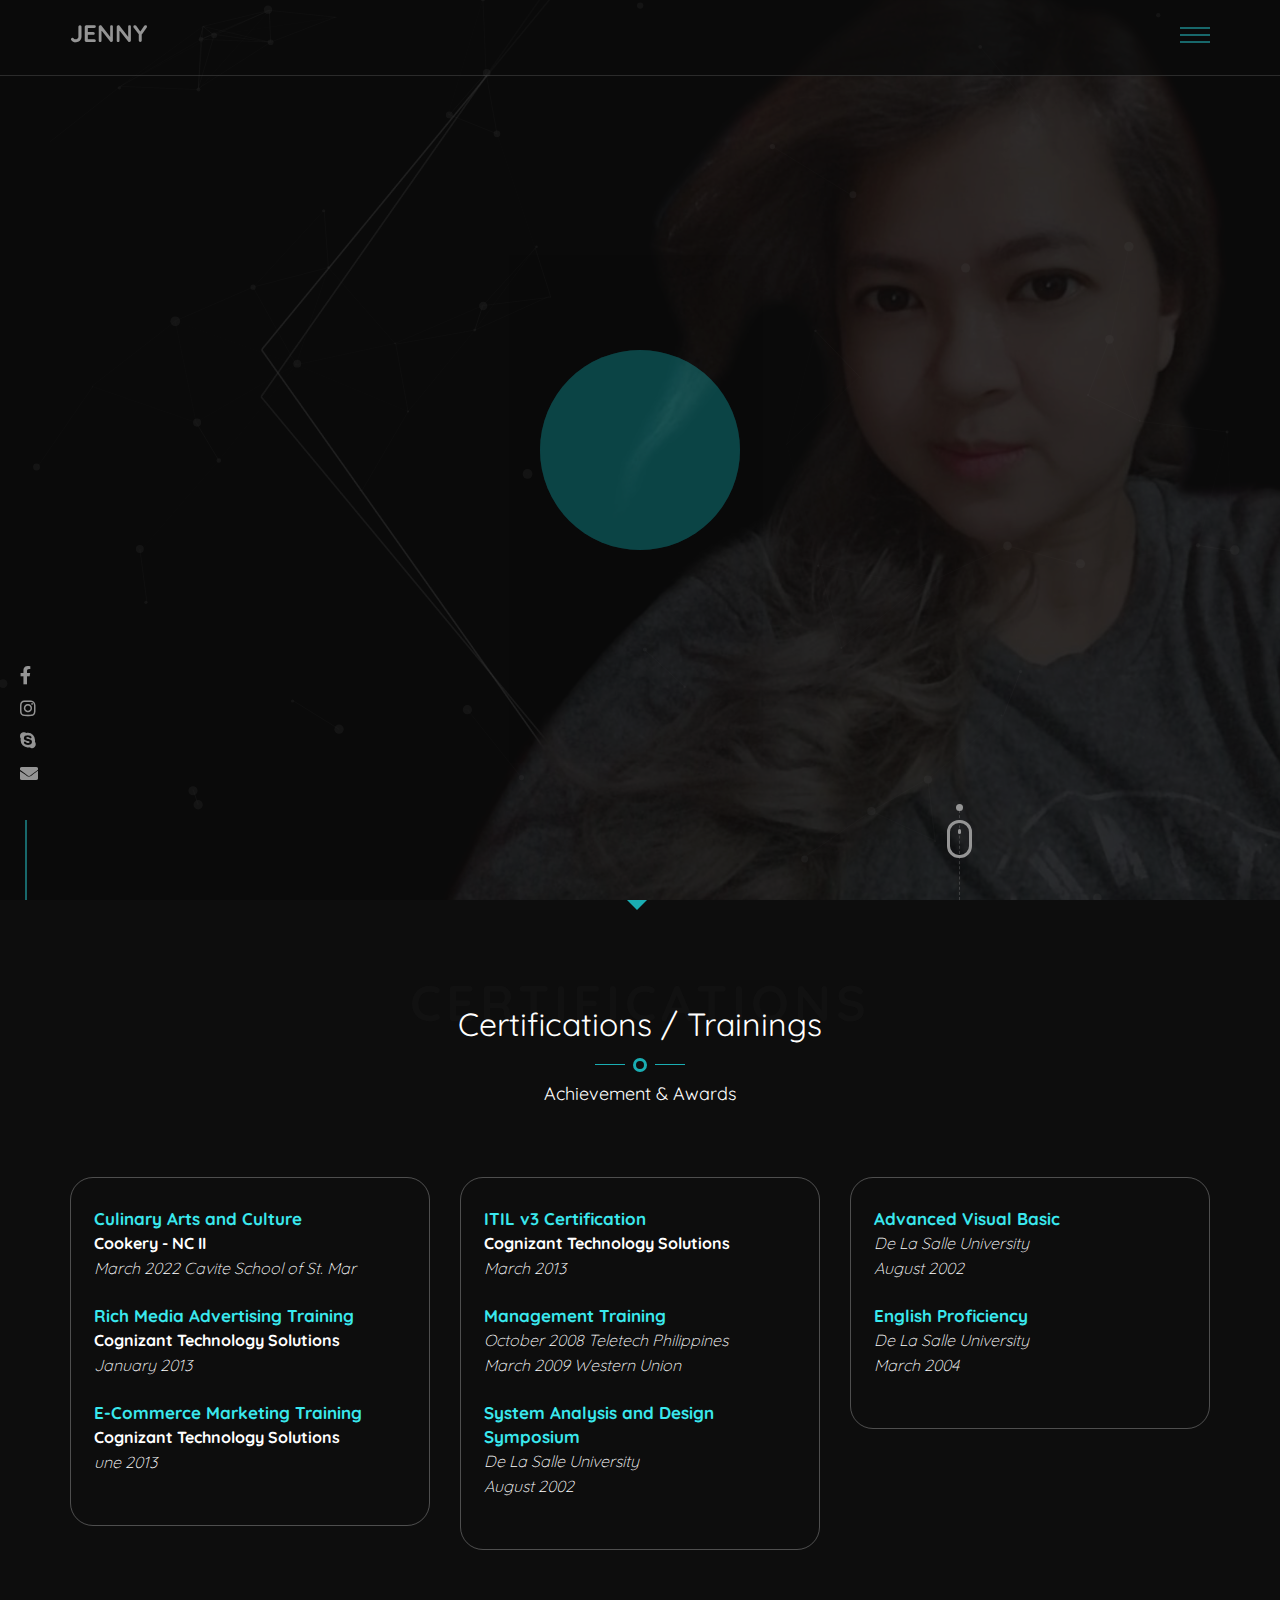
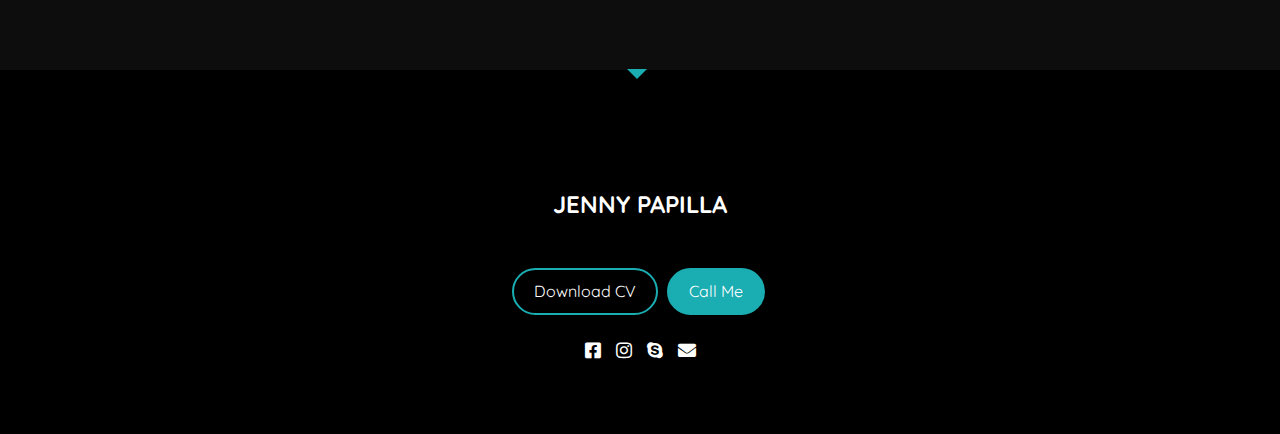
==== commit 68bd566b: "Update certification.html" ====
--- a/certification.html
+++ b/certification.html
@@ -49,7 +49,7 @@
                   <a href="https://www.facebook.com/lizzymaguire123" target="_blank"><i class="fab fa-facebook-square"></i></a>
                   <a href="https://www.instagram.com/jenipepot"><i class="fab fa-instagram"></i></a>
                   <a href="skype:jenel.alexa@gmail.com?chat"><i class="fab fa-skype"></i></a>
-                  <a href="mailto:jenn.papilla@gmail.com"><i class="fa-envelope fas"></i></a>
+                  <a href="mailto:papilla.jennyr@gmail.com"><i class="fa-envelope fas"></i></a>
                </p>
             </div>
          </div>
@@ -77,13 +77,13 @@
          </header>
 		 
          <section id="banner" class="js-fullheight">
+		 <div id="particles-js"></div>
             <div class="flexslider js-fullheight">
-
                <ul class="list-unstyled ml-5 mt-3 position-relative social-links">
                   <li class="mb-3"><a href="https://www.facebook.com/lizzymaguire123" target="_blank"><i class="fab fa-facebook-f"></i></a></li>
                   <li class="mb-3"><a href="https://www.instagram.com/jenipepot""><i class="fab fa-instagram"></i></a></li>
                   <li class="mb-3"><a href="skype:jenel.alexa@gmail.com?chat"><i class="fab fa-skype"></i></a></li>
-                  <li class="mb-3"><a href="mailto:jenn.papilla@gmail.com"><i class="fa-envelope fas"></i></a></li>
+                  <li class="mb-3"><a href="mailto:papilla.jennyr@gmail.com"><i class="fa-envelope fas"></i></a></li>
                </ul>
 
                <ul class="slides">
@@ -198,7 +198,7 @@
                            <a href="https://www.facebook.com/lizzymaguire123" target="_blank"><i class="fab fa-facebook-square"></i></a>
                            <a href="https://www.instagram.com/jenipepot""><i class="fab fa-instagram"></i></a>
                            <a href="skype:jenel.alexa@gmail.com?chat"><i class="fab fa-skype"></i></a>
-                           <a href="mailto:jenn.papilla@gmail.com"><i class="fa-envelope fas"></i></a>
+                           <a href="mailto:jpapilla.jennyr@gmail.com"><i class="fa-envelope fas"></i></a>
                         </p>
                      </div>
                   </div>
@@ -217,5 +217,125 @@
       <script src="js/imagesloaded.pkgd.min.js"></script>
       <script src="js/typed.min.js"></script>
       <script src="js/custom.js"></script>
+      <script src="js/particle-animation.js"></script>
+<script>
+		particlesJS('particles-js', {
+			"particles": {
+				"number": {
+					"value": 50,
+					"density": {
+						"enable": true,
+						"value_area": 800
+					}
+				},
+				"color": {
+					"value": "#888"
+				},
+				"shape": {
+					"type": "circle",
+					"stroke": {
+						"width": 0,
+						"color": "#888"
+					},
+					"polygon": {
+						"nb_sides": 5
+					},
+					"image": {
+						"src": "img/github.svg",
+						"width": 100,
+						"height": 100
+					}
+				},
+				"opacity": {
+					"value": 0.5,
+					"random": false,
+					"anim": {
+						"enable": false,
+						"speed": 3,
+						"opacity_min": 0.1,
+						"sync": false
+					}
+				},
+				"size": {
+					"value": 5,
+					"random": true,
+					"anim": {
+						"enable": false,
+						"speed": 40,
+						"size_min": 0.1,
+						"sync": false
+					}
+				},
+				"line_linked": {
+					"enable": true,
+					"distance": 150,
+					"color": "#888",
+					"opacity": 0.4,
+					"width": 1
+				},
+				"move": {
+					"enable": true,
+					"speed": 6,
+					"direction": "none",
+					"random": false,
+					"straight": false,
+					"out_mode": "out",
+					"attract": {
+						"enable": false,
+						"rotateX": 600,
+						"rotateY": 1200
+					}
+				}
+			},
+			"interactivity": {
+				"detect_on": "canvas",
+				"events": {
+					"onhover": {
+						"enable": true,
+						"mode": "repulse"
+					},
+					"onclick": {
+						"enable": true,
+						"mode": "push"
+					},
+					"resize": true
+				},
+				"modes": {
+					"grab": {
+						"distance": 400,
+						"line_linked": {
+							"opacity": 1
+						}
+					},
+					"bubble": {
+						"distance": 400,
+						"size": 40,
+						"duration": 2,
+						"opacity": 8,
+						"speed": 3
+					},
+					"repulse": {
+						"distance": 200
+					},
+					"push": {
+						"particles_nb": 4
+					},
+					"remove": {
+						"particles_nb": 2
+					}
+				}
+			},
+			"retina_detect": true,
+			"config_demo": {
+				"hide_card": false,
+				"background_color": "#b61924",
+				"background_image": "",
+				"background_position": "50% 50%",
+				"background_repeat": "no-repeat",
+				"background_size": "cover"
+			}
+		}
+		);
+	</script>
    </body>
 </html>
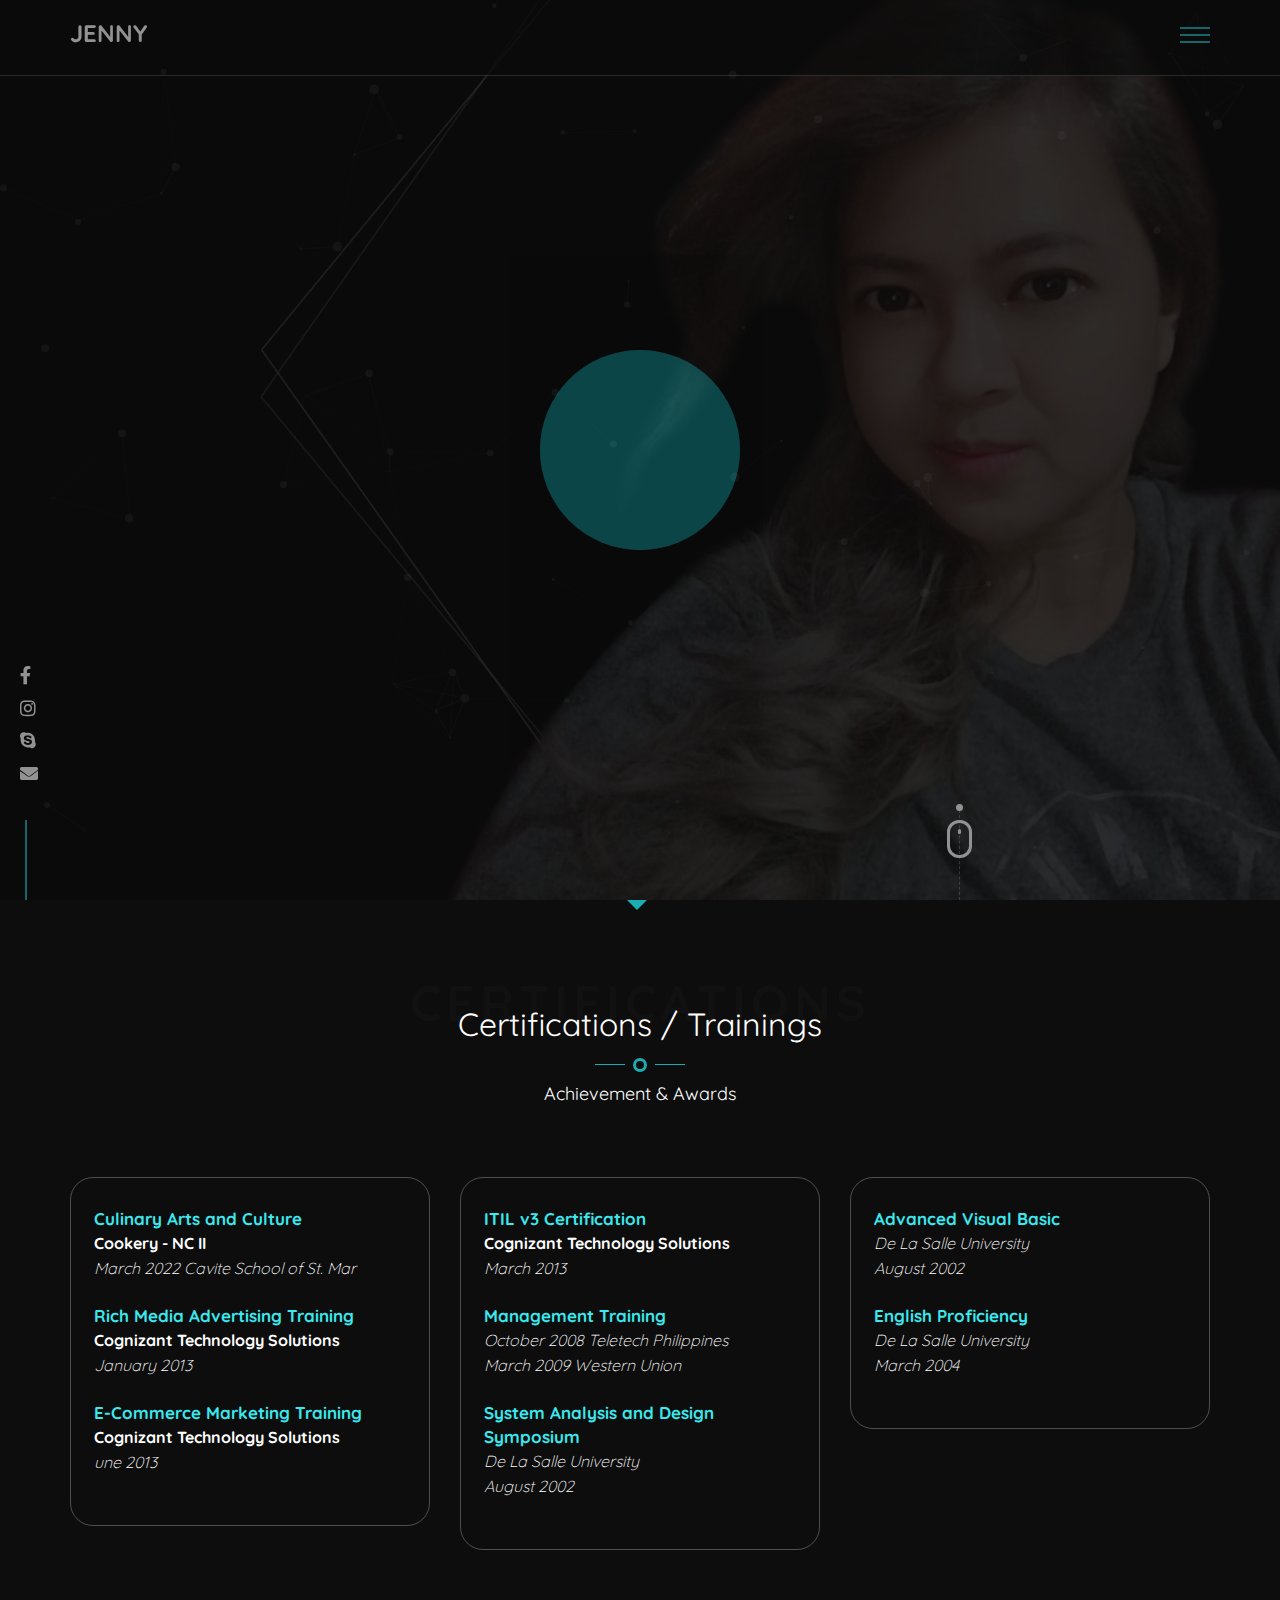
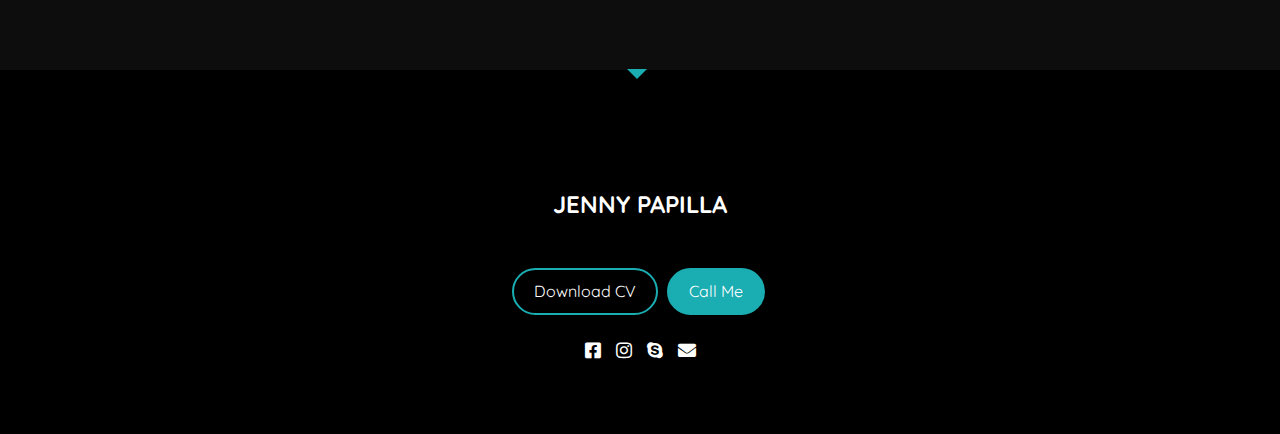
==== commit df16b896: "Update certification.html" ====
--- a/certification.html
+++ b/certification.html
@@ -198,7 +198,7 @@
                            <a href="https://www.facebook.com/lizzymaguire123" target="_blank"><i class="fab fa-facebook-square"></i></a>
                            <a href="https://www.instagram.com/jenipepot""><i class="fab fa-instagram"></i></a>
                            <a href="skype:jenel.alexa@gmail.com?chat"><i class="fab fa-skype"></i></a>
-                           <a href="mailto:jpapilla.jennyr@gmail.com"><i class="fa-envelope fas"></i></a>
+                           <a href="mailto:papilla.jennyr@gmail.com"><i class="fa-envelope fas"></i></a>
                         </p>
                      </div>
                   </div>
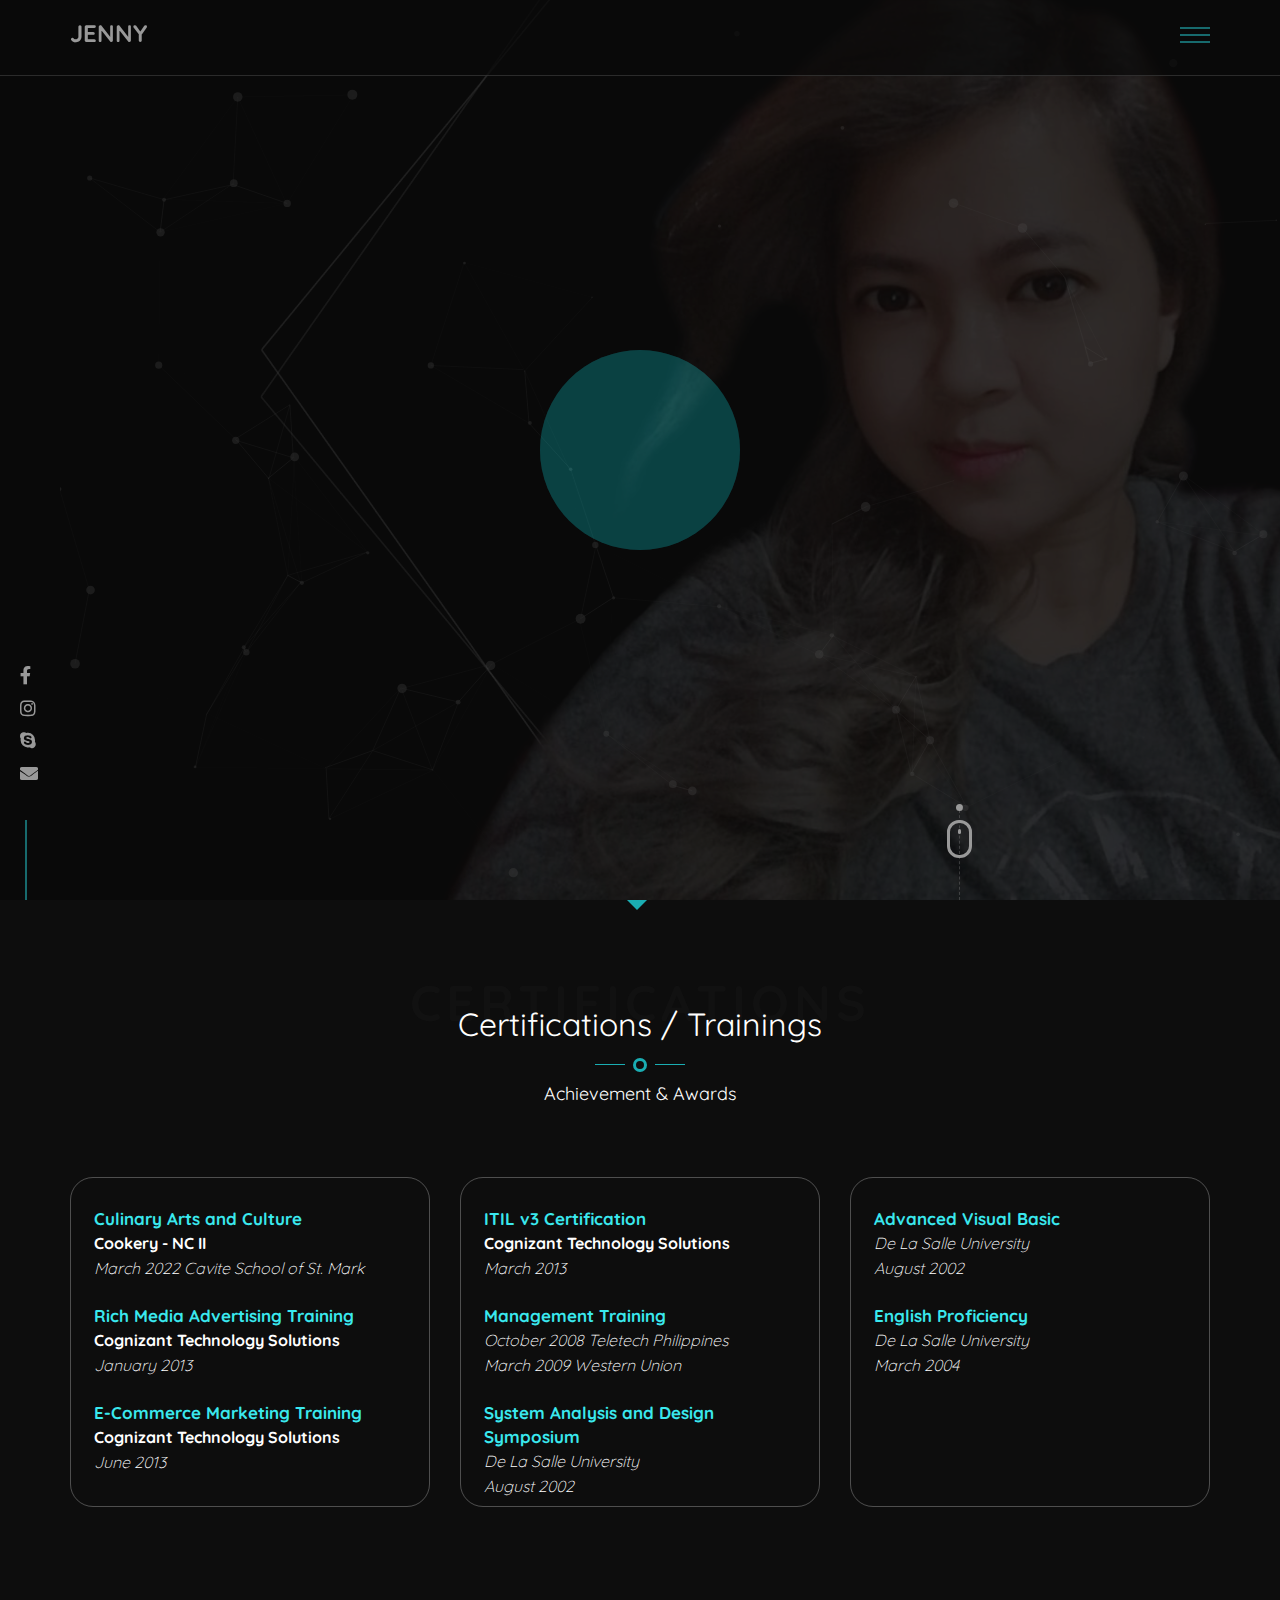
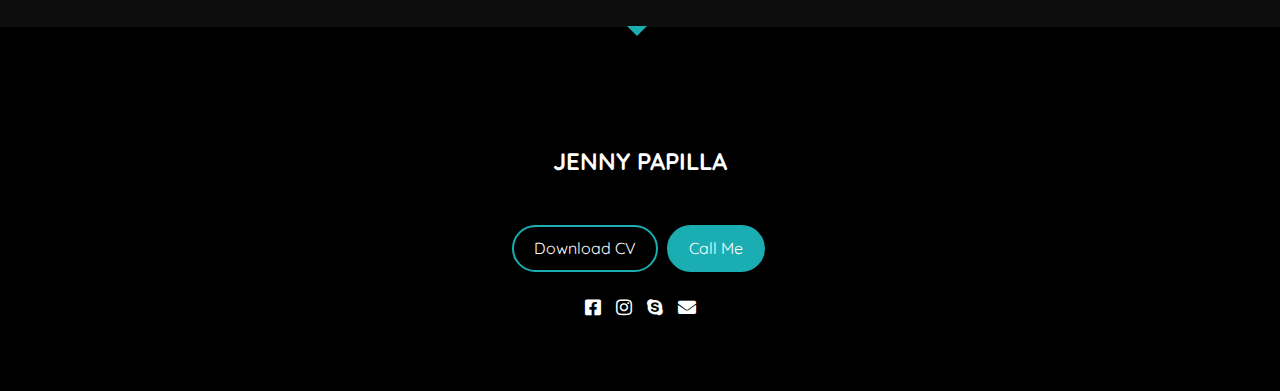
==== commit 5c11849f: "Update certification.html" ====
--- a/certification.html
+++ b/certification.html
@@ -131,7 +131,7 @@
                         <div class="text">
                            <span class="header">Culinary Arts and Culture</span><br>
 							<span class="meta">Cookery - NC II</span><br>
-							<span class="year">March 2022 Cavite School of St. Mar</span>
+							<span class="year">March 2022 Cavite School of St. Mark</span>
                         </div>
                         <div class="text">
                            <span class="header">Rich Media Advertising Training</span><br>
@@ -141,7 +141,7 @@
                         <div class="text">
                            <span class="header">E-Commerce Marketing Training</span><br>
 							<span class="meta">Cognizant Technology Solutions</span><br>
-							<span class="year">une 2013</span>
+							<span class="year">June 2013</span>
                         </div>						
                      </div>				 
                   </div>
--- a/css/style.css
+++ b/css/style.css
@@ -140,7 +140,8 @@
   height: 100vh;
   width: 100%;
   position: absolute;
-  opacity: 0.3;
+  margin-left: 60px;
+  opacity: 0.5;
   z-index: 2;
   top: 0;
 }
@@ -432,6 +433,12 @@
     border-radius: 50%;
     border: 3px solid #1aadb2;
   }
+#qualification .core {
+    height: auto;
+}
+#certification .core {
+    height: auto;
+	}
 }
 
 .header-page h2:before, 
@@ -739,8 +746,10 @@
 }
 
 .img-fluid {
-  width: 100%;
-  height: auto;
+    width: 100%;
+    height: auto;
+    border: 5px #8080803d solid;
+    border-radius: 23px;
 }
 
 
@@ -879,7 +888,7 @@
   right: 0;
   width: 100%;
   height: 100%;
-  background: rgba(0, 0, 0, 0.93);
+  background-image: url(../images/slide_1.jpg);
   padding: 3em 0;
   z-index: 1002;
   text-align: center;
@@ -896,8 +905,22 @@
   -o-transform: scale(0);
   transform: scale(0);
   overflow: hidden!important;
-}
-
+    background-repeat: no-repeat;
+    background-size: cover;
+    background-position: center center;
+    background-attachment: fixed;
+    min-height: 700px;
+}
+#main-nav:after{
+    position: absolute !important;
+    top: 0;
+    bottom: 0;
+    left: 0;
+    right: 0;
+    content: '';
+    background: rgba(0, 0, 0, 0.7);
+    z-index: -1;
+}
 #main-nav .nav-toggle {
   position: absolute;
   top: 30px;
@@ -1188,7 +1211,7 @@
     padding-bottom: 0px;
     background-color: #000000b3;
     border-bottom: 1px #8080807a solid;
-    z-index: 2;
+    z-index: 3;
     transition: 1s;
 }
 
@@ -1269,7 +1292,6 @@
   width: 100%;
   margin-bottom: 5em;
   min-height: 700px;
-  background: #fff url(../images/loader.html) no-repeat center center;
   z-index: 1;
 }
 
@@ -1740,7 +1762,7 @@
 #qualification .core {
     text-align: left;
     width: 100%;
-    height: auto;
+    height: 480px;
     border-radius: 23px;
     float: left;
     margin-bottom: 40px;
@@ -1752,7 +1774,7 @@
 #certification .core {
     text-align: left;
     width: 100%;
-    height: auto;
+    height: 330px;
     border-radius: 23px;
     float: left;
     margin-bottom: 40px;
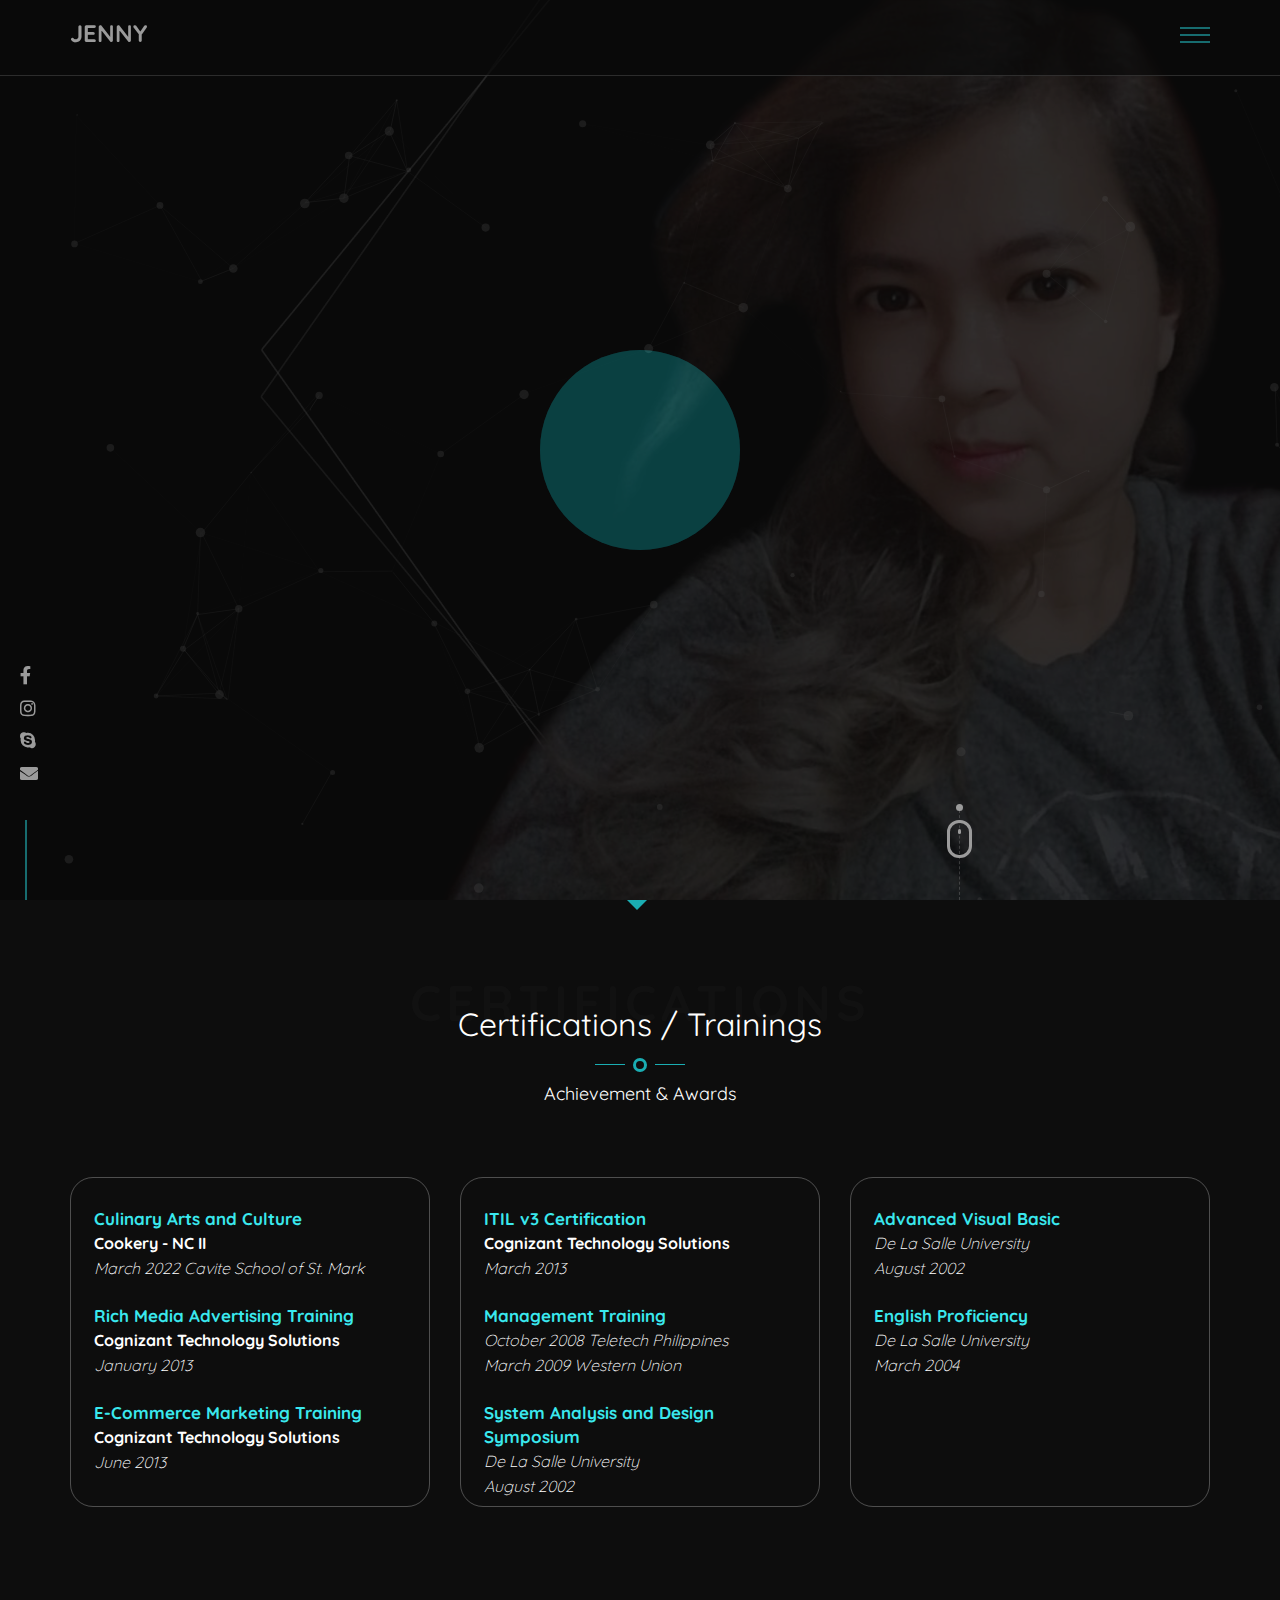
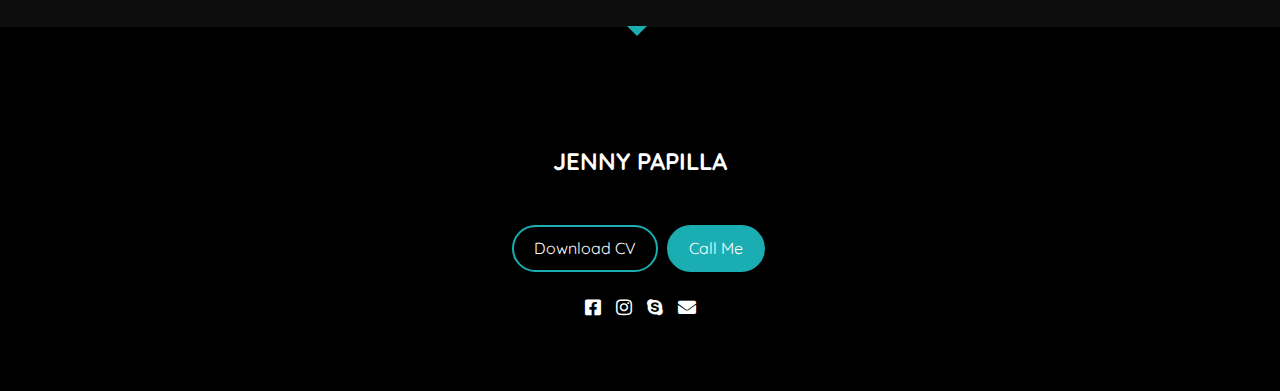
==== commit eebe3c3e: "Update certification.html" ====
--- a/certification.html
+++ b/certification.html
@@ -4,12 +4,12 @@
       <meta charset="utf-8">
       <meta http-equiv="X-UA-Compatible" content="IE=edge">
       <meta name="viewport" content="width=device-width, initial-scale=1">
-      <meta name="description" content="Hi! I'm Jenny Papilla I am a IT Supervisor and have worked as a consultant. I am confident with my management skills, business acumen and knowledge in analyzation of processes are ideal for the position available in your company." />
+      <meta name="description" content="Hi! I'm Jenny Papilla I am an IT Supervisor and have worked as a consultant. I am confident with my management skills, business acumen and knowledge in analyzation of processes are ideal for the position available in your company." />
       <meta name="keywords" content="Jenny Papilla, Porfolio, It Management, Supervisor" />
       <meta name="author" content="Jenny Papilla" />
       <meta property="og:title" content="Jenny Papilla - I am an IT Supervisor">
       <meta property="og:url" content="https://github.com/jennypapilla/portfolio">
-      <meta property="og:description" content="Hi! I'm Jenny Papilla I am a IT Supervisor and have worked as a consultant. I am confident with my management skills, business acumen and knowledge in analyzation of processes are ideal for the position available in your company.">
+      <meta property="og:description" content="Hi! I'm Jenny Papilla I am an IT Supervisor and have worked as a consultant. I am confident with my management skills, business acumen and knowledge in analyzation of processes are ideal for the position available in your company.">
       <meta property="og:image" content="https://jennypapilla.github.io/portfolio/images/slide_1.jpg">
       <meta name="viewport" content="width=device-width, user-scalable=no">
       <link rel="shortcut icon" href="images/favicon.png">
@@ -191,7 +191,7 @@
 
                            <div class="col-md-12 no-padding mt-20">
                               <a class="btn btn " href="files/my_cv.pdf">Download CV</a>
-                              <a class="btn btn-primary" href="tel:+639605753248">Call Me</a> 
+                              <a class="btn btn-primary" href="tel:+639175030797">Call Me</a> 
                            </div>
 						   
                         <p class="social-icon">
